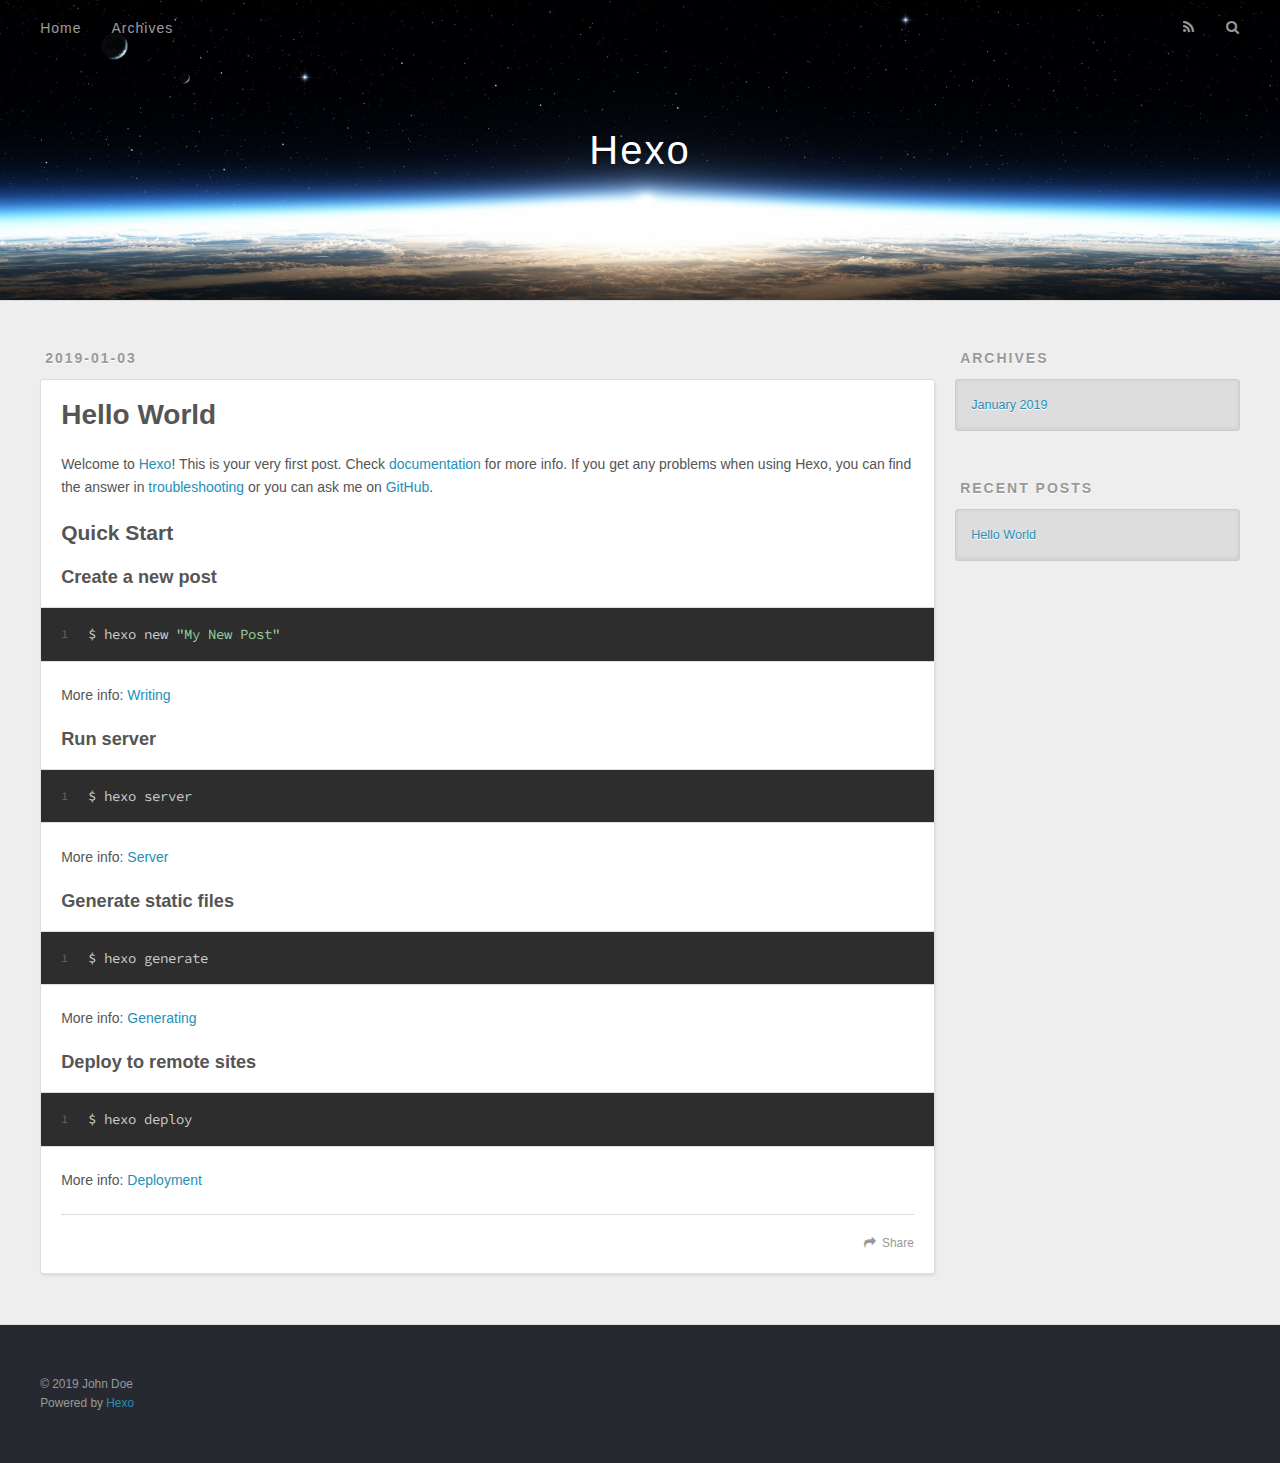
==== index.html @ 5e06dcfd "Site updated: 2019-01-03 21:11:55" ====
<!DOCTYPE html>
<html>
<head><meta name="generator" content="Hexo 3.8.0">
  <meta charset="utf-8">
  

  
  <title>Hexo</title>
  <meta name="viewport" content="width=device-width, initial-scale=1, maximum-scale=1">
  <meta property="og:type" content="website">
<meta property="og:title" content="Hexo">
<meta property="og:url" content="http://yoursite.com/index.html">
<meta property="og:site_name" content="Hexo">
<meta property="og:locale" content="default">
<meta name="twitter:card" content="summary">
<meta name="twitter:title" content="Hexo">
  
    <link rel="alternate" href="/atom.xml" title="Hexo" type="application/atom+xml">
  
  
    <link rel="icon" href="/favicon.png">
  
  
    <link href="//fonts.googleapis.com/css?family=Source+Code+Pro" rel="stylesheet" type="text/css">
  
  <link rel="stylesheet" href="/css/style.css">
</head>
</html>
<body>
  <div id="container">
    <div id="wrap">
      <header id="header">
  <div id="banner"></div>
  <div id="header-outer" class="outer">
    <div id="header-title" class="inner">
      <h1 id="logo-wrap">
        <a href="/" id="logo">Hexo</a>
      </h1>
      
    </div>
    <div id="header-inner" class="inner">
      <nav id="main-nav">
        <a id="main-nav-toggle" class="nav-icon"></a>
        
          <a class="main-nav-link" href="/">Home</a>
        
          <a class="main-nav-link" href="/archives">Archives</a>
        
      </nav>
      <nav id="sub-nav">
        
          <a id="nav-rss-link" class="nav-icon" href="/atom.xml" title="RSS Feed"></a>
        
        <a id="nav-search-btn" class="nav-icon" title="Search"></a>
      </nav>
      <div id="search-form-wrap">
        <form action="//google.com/search" method="get" accept-charset="UTF-8" class="search-form"><input type="search" name="q" class="search-form-input" placeholder="Search"><button type="submit" class="search-form-submit">&#xF002;</button><input type="hidden" name="sitesearch" value="http://yoursite.com"></form>
      </div>
    </div>
  </div>
</header>
      <div class="outer">
        <section id="main">
  
    <article id="post-hello-world" class="article article-type-post" itemscope="" itemprop="blogPost">
  <div class="article-meta">
    <a href="/2019/01/03/hello-world/" class="article-date">
  <time datetime="2019-01-03T13:07:09.558Z" itemprop="datePublished">2019-01-03</time>
</a>
    
  </div>
  <div class="article-inner">
    
    
      <header class="article-header">
        
  
    <h1 itemprop="name">
      <a class="article-title" href="/2019/01/03/hello-world/">Hello World</a>
    </h1>
  

      </header>
    
    <div class="article-entry" itemprop="articleBody">
      
        <p>Welcome to <a href="https://hexo.io/" target="_blank" rel="noopener">Hexo</a>! This is your very first post. Check <a href="https://hexo.io/docs/" target="_blank" rel="noopener">documentation</a> for more info. If you get any problems when using Hexo, you can find the answer in <a href="https://hexo.io/docs/troubleshooting.html" target="_blank" rel="noopener">troubleshooting</a> or you can ask me on <a href="https://github.com/hexojs/hexo/issues" target="_blank" rel="noopener">GitHub</a>.</p>
<h2 id="Quick-Start"><a href="#Quick-Start" class="headerlink" title="Quick Start"></a>Quick Start</h2><h3 id="Create-a-new-post"><a href="#Create-a-new-post" class="headerlink" title="Create a new post"></a>Create a new post</h3><figure class="highlight bash"><table><tr><td class="gutter"><pre><span class="line">1</span><br></pre></td><td class="code"><pre><span class="line">$ hexo new <span class="string">"My New Post"</span></span><br></pre></td></tr></table></figure>
<p>More info: <a href="https://hexo.io/docs/writing.html" target="_blank" rel="noopener">Writing</a></p>
<h3 id="Run-server"><a href="#Run-server" class="headerlink" title="Run server"></a>Run server</h3><figure class="highlight bash"><table><tr><td class="gutter"><pre><span class="line">1</span><br></pre></td><td class="code"><pre><span class="line">$ hexo server</span><br></pre></td></tr></table></figure>
<p>More info: <a href="https://hexo.io/docs/server.html" target="_blank" rel="noopener">Server</a></p>
<h3 id="Generate-static-files"><a href="#Generate-static-files" class="headerlink" title="Generate static files"></a>Generate static files</h3><figure class="highlight bash"><table><tr><td class="gutter"><pre><span class="line">1</span><br></pre></td><td class="code"><pre><span class="line">$ hexo generate</span><br></pre></td></tr></table></figure>
<p>More info: <a href="https://hexo.io/docs/generating.html" target="_blank" rel="noopener">Generating</a></p>
<h3 id="Deploy-to-remote-sites"><a href="#Deploy-to-remote-sites" class="headerlink" title="Deploy to remote sites"></a>Deploy to remote sites</h3><figure class="highlight bash"><table><tr><td class="gutter"><pre><span class="line">1</span><br></pre></td><td class="code"><pre><span class="line">$ hexo deploy</span><br></pre></td></tr></table></figure>
<p>More info: <a href="https://hexo.io/docs/deployment.html" target="_blank" rel="noopener">Deployment</a></p>

      
    </div>
    <footer class="article-footer">
      <a data-url="http://yoursite.com/2019/01/03/hello-world/" data-id="cjqgmqlaa0000cwnnymin5ziv" class="article-share-link">Share</a>
      
      
    </footer>
  </div>
  
</article>


  


</section>
        
          <aside id="sidebar">
  
    

  
    

  
    
  
    
  <div class="widget-wrap">
    <h3 class="widget-title">Archives</h3>
    <div class="widget">
      <ul class="archive-list"><li class="archive-list-item"><a class="archive-list-link" href="/archives/2019/01/">January 2019</a></li></ul>
    </div>
  </div>


  
    
  <div class="widget-wrap">
    <h3 class="widget-title">Recent Posts</h3>
    <div class="widget">
      <ul>
        
          <li>
            <a href="/2019/01/03/hello-world/">Hello World</a>
          </li>
        
      </ul>
    </div>
  </div>

  
</aside>
        
      </div>
      <footer id="footer">
  
  <div class="outer">
    <div id="footer-info" class="inner">
      &copy; 2019 John Doe<br>
      Powered by <a href="http://hexo.io/" target="_blank">Hexo</a>
    </div>
  </div>
</footer>
    </div>
    <nav id="mobile-nav">
  
    <a href="/" class="mobile-nav-link">Home</a>
  
    <a href="/archives" class="mobile-nav-link">Archives</a>
  
</nav>
    

<script src="//ajax.googleapis.com/ajax/libs/jquery/2.0.3/jquery.min.js"></script>


  <link rel="stylesheet" href="/fancybox/jquery.fancybox.css">
  <script src="/fancybox/jquery.fancybox.pack.js"></script>


<script src="/js/script.js"></script>



  </div>
</body>
</html>
---- css/style.css ----
body {
  width: 100%;
}
body:before,
body:after {
  content: "";
  display: table;
}
body:after {
  clear: both;
}
html,
body,
div,
span,
applet,
object,
iframe,
h1,
h2,
h3,
h4,
h5,
h6,
p,
blockquote,
pre,
a,
abbr,
acronym,
address,
big,
cite,
code,
del,
dfn,
em,
img,
ins,
kbd,
q,
s,
samp,
small,
strike,
strong,
sub,
sup,
tt,
var,
dl,
dt,
dd,
ol,
ul,
li,
fieldset,
form,
label,
legend,
table,
caption,
tbody,
tfoot,
thead,
tr,
th,
td {
  margin: 0;
  padding: 0;
  border: 0;
  outline: 0;
  font-weight: inherit;
  font-style: inherit;
  font-family: inherit;
  font-size: 100%;
  vertical-align: baseline;
}
body {
  line-height: 1;
  color: #000;
  background: #fff;
}
ol,
ul {
  list-style: none;
}
table {
  border-collapse: separate;
  border-spacing: 0;
  vertical-align: middle;
}
caption,
th,
td {
  text-align: left;
  font-weight: normal;
  vertical-align: middle;
}
a img {
  border: none;
}
input,
button {
  margin: 0;
  padding: 0;
}
input::-moz-focus-inner,
button::-moz-focus-inner {
  border: 0;
  padding: 0;
}
@font-face {
  font-family: FontAwesome;
  font-style: normal;
  font-weight: normal;
  src: url("fonts/fontawesome-webfont.eot?v=#4.0.3");
  src: url("fonts/fontawesome-webfont.eot?#iefix&v=#4.0.3") format("embedded-opentype"), url("fonts/fontawesome-webfont.woff?v=#4.0.3") format("woff"), url("fonts/fontawesome-webfont.ttf?v=#4.0.3") format("truetype"), url("fonts/fontawesome-webfont.svg#fontawesomeregular?v=#4.0.3") format("svg");
}
html,
body,
#container {
  height: 100%;
}
body {
  background: #eee;
  font: 14px -apple-system, BlinkMacSystemFont, "Segoe UI", "Roboto", "Oxygen", "Ubuntu", "Cantarell", "Fira Sans", "Droid Sans", "Helvetica Neue", sans-serif;
  -webkit-text-size-adjust: 100%;
}
.outer {
  max-width: 1220px;
  margin: 0 auto;
  padding: 0 20px;
}
.outer:before,
.outer:after {
  content: "";
  display: table;
}
.outer:after {
  clear: both;
}
.inner {
  display: inline;
  float: left;
  width: 98.33333333333333%;
  margin: 0 0.833333333333333%;
}
.left,
.alignleft {
  float: left;
}
.right,
.alignright {
  float: right;
}
.clear {
  clear: both;
}
#container {
  position: relative;
}
.mobile-nav-on {
  overflow: hidden;
}
#wrap {
  height: 100%;
  width: 100%;
  position: absolute;
  top: 0;
  left: 0;
  -webkit-transition: 0.2s ease-out;
  -moz-transition: 0.2s ease-out;
  -ms-transition: 0.2s ease-out;
  transition: 0.2s ease-out;
  z-index: 1;
  background: #eee;
}
.mobile-nav-on #wrap {
  left: 280px;
}
@media screen and (min-width: 768px) {
  #main {
    display: inline;
    float: left;
    width: 73.33333333333333%;
    margin: 0 0.833333333333333%;
  }
}
.article-date,
.article-category-link,
.archive-year,
.widget-title {
  text-decoration: none;
  text-transform: uppercase;
  letter-spacing: 2px;
  color: #999;
  margin-bottom: 1em;
  margin-left: 5px;
  line-height: 1em;
  text-shadow: 0 1px #fff;
  font-weight: bold;
}
.article-inner,
.archive-article-inner {
  background: #fff;
  -webkit-box-shadow: 1px 2px 3px #ddd;
  box-shadow: 1px 2px 3px #ddd;
  border: 1px solid #ddd;
  border-radius: 3px;
}
.article-entry h1,
.widget h1 {
  font-size: 2em;
}
.article-entry h2,
.widget h2 {
  font-size: 1.5em;
}
.article-entry h3,
.widget h3 {
  font-size: 1.3em;
}
.article-entry h4,
.widget h4 {
  font-size: 1.2em;
}
.article-entry h5,
.widget h5 {
  font-size: 1em;
}
.article-entry h6,
.widget h6 {
  font-size: 1em;
  color: #999;
}
.article-entry hr,
.widget hr {
  border: 1px dashed #ddd;
}
.article-entry strong,
.widget strong {
  font-weight: bold;
}
.article-entry em,
.widget em,
.article-entry cite,
.widget cite {
  font-style: italic;
}
.article-entry sup,
.widget sup,
.article-entry sub,
.widget sub {
  font-size: 0.75em;
  line-height: 0;
  position: relative;
  vertical-align: baseline;
}
.article-entry sup,
.widget sup {
  top: -0.5em;
}
.article-entry sub,
.widget sub {
  bottom: -0.2em;
}
.article-entry small,
.widget small {
  font-size: 0.85em;
}
.article-entry acronym,
.widget acronym,
.article-entry abbr,
.widget abbr {
  border-bottom: 1px dotted;
}
.article-entry ul,
.widget ul,
.article-entry ol,
.widget ol,
.article-entry dl,
.widget dl {
  margin: 0 20px;
  line-height: 1.6em;
}
.article-entry ul ul,
.widget ul ul,
.article-entry ol ul,
.widget ol ul,
.article-entry ul ol,
.widget ul ol,
.article-entry ol ol,
.widget ol ol {
  margin-top: 0;
  margin-bottom: 0;
}
.article-entry ul,
.widget ul {
  list-style: disc;
}
.article-entry ol,
.widget ol {
  list-style: decimal;
}
.article-entry dt,
.widget dt {
  font-weight: bold;
}
#header {
  height: 300px;
  position: relative;
  border-bottom: 1px solid #ddd;
}
#header:before,
#header:after {
  content: "";
  position: absolute;
  left: 0;
  right: 0;
  height: 40px;
}
#header:before {
  top: 0;
  background: -webkit-linear-gradient(rgba(0,0,0,0.2), transparent);
  background: -moz-linear-gradient(rgba(0,0,0,0.2), transparent);
  background: -ms-linear-gradient(rgba(0,0,0,0.2), transparent);
  background: linear-gradient(rgba(0,0,0,0.2), transparent);
}
#header:after {
  bottom: 0;
  background: -webkit-linear-gradient(transparent, rgba(0,0,0,0.2));
  background: -moz-linear-gradient(transparent, rgba(0,0,0,0.2));
  background: -ms-linear-gradient(transparent, rgba(0,0,0,0.2));
  background: linear-gradient(transparent, rgba(0,0,0,0.2));
}
#header-outer {
  height: 100%;
  position: relative;
}
#header-inner {
  position: relative;
  overflow: hidden;
}
#banner {
  position: absolute;
  top: 0;
  left: 0;
  width: 100%;
  height: 100%;
  background: url("images/banner.jpg") center #000;
  -webkit-background-size: cover;
  -moz-background-size: cover;
  background-size: cover;
  z-index: -1;
}
#header-title {
  text-align: center;
  height: 40px;
  position: absolute;
  top: 50%;
  left: 0;
  margin-top: -20px;
}
#logo,
#subtitle {
  text-decoration: none;
  color: #fff;
  font-weight: 300;
  text-shadow: 0 1px 4px rgba(0,0,0,0.3);
}
#logo {
  font-size: 40px;
  line-height: 40px;
  letter-spacing: 2px;
}
#subtitle {
  font-size: 16px;
  line-height: 16px;
  letter-spacing: 1px;
}
#subtitle-wrap {
  margin-top: 16px;
}
#main-nav {
  float: left;
  margin-left: -15px;
}
.nav-icon,
.main-nav-link {
  float: left;
  color: #fff;
  opacity: 0.6;
  text-decoration: none;
  text-shadow: 0 1px rgba(0,0,0,0.2);
  -webkit-transition: opacity 0.2s;
  -moz-transition: opacity 0.2s;
  -ms-transition: opacity 0.2s;
  transition: opacity 0.2s;
  display: block;
  padding: 20px 15px;
}
.nav-icon:hover,
.main-nav-link:hover {
  opacity: 1;
}
.nav-icon {
  font-family: FontAwesome;
  text-align: center;
  font-size: 14px;
  width: 14px;
  height: 14px;
  padding: 20px 15px;
  position: relative;
  cursor: pointer;
}
.main-nav-link {
  font-weight: 300;
  letter-spacing: 1px;
}
@media screen and (max-width: 479px) {
  .main-nav-link {
    display: none;
  }
}
#main-nav-toggle {
  display: none;
}
#main-nav-toggle:before {
  content: "\f0c9";
}
@media screen and (max-width: 479px) {
  #main-nav-toggle {
    display: block;
  }
}
#sub-nav {
  float: right;
  margin-right: -15px;
}
#nav-rss-link:before {
  content: "\f09e";
}
#nav-search-btn:before {
  content: "\f002";
}
#search-form-wrap {
  position: absolute;
  top: 15px;
  width: 150px;
  height: 30px;
  right: -150px;
  opacity: 0;
  -webkit-transition: 0.2s ease-out;
  -moz-transition: 0.2s ease-out;
  -ms-transition: 0.2s ease-out;
  transition: 0.2s ease-out;
}
#search-form-wrap.on {
  opacity: 1;
  right: 0;
}
@media screen and (max-width: 479px) {
  #search-form-wrap {
    width: 100%;
    right: -100%;
  }
}
.search-form {
  position: absolute;
  top: 0;
  left: 0;
  right: 0;
  background: #fff;
  padding: 5px 15px;
  border-radius: 15px;
  -webkit-box-shadow: 0 0 10px rgba(0,0,0,0.3);
  box-shadow: 0 0 10px rgba(0,0,0,0.3);
}
.search-form-input {
  border: none;
  background: none;
  color: #555;
  width: 100%;
  font: 13px -apple-system, BlinkMacSystemFont, "Segoe UI", "Roboto", "Oxygen", "Ubuntu", "Cantarell", "Fira Sans", "Droid Sans", "Helvetica Neue", sans-serif;
  outline: none;
}
.search-form-input::-webkit-search-results-decoration,
.search-form-input::-webkit-search-cancel-button {
  -webkit-appearance: none;
}
.search-form-submit {
  position: absolute;
  top: 50%;
  right: 10px;
  margin-top: -7px;
  font: 13px FontAwesome;
  border: none;
  background: none;
  color: #bbb;
  cursor: pointer;
}
.search-form-submit:hover,
.search-form-submit:focus {
  color: #777;
}
.article {
  margin: 50px 0;
}
.article-inner {
  overflow: hidden;
}
.article-meta:before,
.article-meta:after {
  content: "";
  display: table;
}
.article-meta:after {
  clear: both;
}
.article-date {
  float: left;
}
.article-category {
  float: left;
  line-height: 1em;
  color: #ccc;
  text-shadow: 0 1px #fff;
  margin-left: 8px;
}
.article-category:before {
  content: "\2022";
}
.article-category-link {
  margin: 0 12px 1em;
}
.article-header {
  padding: 20px 20px 0;
}
.article-title {
  text-decoration: none;
  font-size: 2em;
  font-weight: bold;
  color: #555;
  line-height: 1.1em;
  -webkit-transition: color 0.2s;
  -moz-transition: color 0.2s;
  -ms-transition: color 0.2s;
  transition: color 0.2s;
}
a.article-title:hover {
  color: #258fb8;
}
.article-entry {
  color: #555;
  padding: 0 20px;
}
.article-entry:before,
.article-entry:after {
  content: "";
  display: table;
}
.article-entry:after {
  clear: both;
}
.article-entry p,
.article-entry table {
  line-height: 1.6em;
  margin: 1.6em 0;
}
.article-entry h1,
.article-entry h2,
.article-entry h3,
.article-entry h4,
.article-entry h5,
.article-entry h6 {
  font-weight: bold;
}
.article-entry h1,
.article-entry h2,
.article-entry h3,
.article-entry h4,
.article-entry h5,
.article-entry h6 {
  line-height: 1.1em;
  margin: 1.1em 0;
}
.article-entry a {
  color: #258fb8;
  text-decoration: none;
}
.article-entry a:hover {
  text-decoration: underline;
}
.article-entry ul,
.article-entry ol,
.article-entry dl {
  margin-top: 1.6em;
  margin-bottom: 1.6em;
}
.article-entry img,
.article-entry video {
  max-width: 100%;
  height: auto;
  display: block;
  margin: auto;
}
.article-entry iframe {
  border: none;
}
.article-entry table {
  width: 100%;
  border-collapse: collapse;
  border-spacing: 0;
}
.article-entry th {
  font-weight: bold;
  border-bottom: 3px solid #ddd;
  padding-bottom: 0.5em;
}
.article-entry td {
  border-bottom: 1px solid #ddd;
  padding: 10px 0;
}
.article-entry blockquote {
  font-family: Georgia, "Times New Roman", serif;
  font-size: 1.4em;
  margin: 1.6em 20px;
  text-align: center;
}
.article-entry blockquote footer {
  font-size: 14px;
  margin: 1.6em 0;
  font-family: -apple-system, BlinkMacSystemFont, "Segoe UI", "Roboto", "Oxygen", "Ubuntu", "Cantarell", "Fira Sans", "Droid Sans", "Helvetica Neue", sans-serif;
}
.article-entry blockquote footer cite:before {
  content: "—";
  padding: 0 0.5em;
}
.article-entry .pullquote {
  text-align: left;
  width: 45%;
  margin: 0;
}
.article-entry .pullquote.left {
  margin-left: 0.5em;
  margin-right: 1em;
}
.article-entry .pullquote.right {
  margin-right: 0.5em;
  margin-left: 1em;
}
.article-entry .caption {
  color: #999;
  display: block;
  font-size: 0.9em;
  margin-top: 0.5em;
  position: relative;
  text-align: center;
}
.article-entry .video-container {
  position: relative;
  padding-top: 56.25%;
  height: 0;
  overflow: hidden;
}
.article-entry .video-container iframe,
.article-entry .video-container object,
.article-entry .video-container embed {
  position: absolute;
  top: 0;
  left: 0;
  width: 100%;
  height: 100%;
  margin-top: 0;
}
.article-more-link a {
  display: inline-block;
  line-height: 1em;
  padding: 6px 15px;
  border-radius: 15px;
  background: #eee;
  color: #999;
  text-shadow: 0 1px #fff;
  text-decoration: none;
}
.article-more-link a:hover {
  background: #258fb8;
  color: #fff;
  text-decoration: none;
  text-shadow: 0 1px #1e7293;
}
.article-footer {
  font-size: 0.85em;
  line-height: 1.6em;
  border-top: 1px solid #ddd;
  padding-top: 1.6em;
  margin: 0 20px 20px;
}
.article-footer:before,
.article-footer:after {
  content: "";
  display: table;
}
.article-footer:after {
  clear: both;
}
.article-footer a {
  color: #999;
  text-decoration: none;
}
.article-footer a:hover {
  color: #555;
}
.article-tag-list-item {
  float: left;
  margin-right: 10px;
}
.article-tag-list-link:before {
  content: "#";
}
.article-comment-link {
  float: right;
}
.article-comment-link:before {
  content: "\f075";
  font-family: FontAwesome;
  padding-right: 8px;
}
.article-share-link {
  cursor: pointer;
  float: right;
  margin-left: 20px;
}
.article-share-link:before {
  content: "\f064";
  font-family: FontAwesome;
  padding-right: 6px;
}
#article-nav {
  position: relative;
}
#article-nav:before,
#article-nav:after {
  content: "";
  display: table;
}
#article-nav:after {
  clear: both;
}
@media screen and (min-width: 768px) {
  #article-nav {
    margin: 50px 0;
  }
  #article-nav:before {
    width: 8px;
    height: 8px;
    position: absolute;
    top: 50%;
    left: 50%;
    margin-top: -4px;
    margin-left: -4px;
    content: "";
    border-radius: 50%;
    background: #ddd;
    -webkit-box-shadow: 0 1px 2px #fff;
    box-shadow: 0 1px 2px #fff;
  }
}
.article-nav-link-wrap {
  text-decoration: none;
  text-shadow: 0 1px #fff;
  color: #999;
  -webkit-box-sizing: border-box;
  -moz-box-sizing: border-box;
  box-sizing: border-box;
  margin-top: 50px;
  text-align: center;
  display: block;
}
.article-nav-link-wrap:hover {
  color: #555;
}
@media screen and (min-width: 768px) {
  .article-nav-link-wrap {
    width: 50%;
    margin-top: 0;
  }
}
@media screen and (min-width: 768px) {
  #article-nav-newer {
    float: left;
    text-align: right;
    padding-right: 20px;
  }
}
@media screen and (min-width: 768px) {
  #article-nav-older {
    float: right;
    text-align: left;
    padding-left: 20px;
  }
}
.article-nav-caption {
  text-transform: uppercase;
  letter-spacing: 2px;
  color: #ddd;
  line-height: 1em;
  font-weight: bold;
}
#article-nav-newer .article-nav-caption {
  margin-right: -2px;
}
.article-nav-title {
  font-size: 0.85em;
  line-height: 1.6em;
  margin-top: 0.5em;
}
.article-share-box {
  position: absolute;
  display: none;
  background: #fff;
  -webkit-box-shadow: 1px 2px 10px rgba(0,0,0,0.2);
  box-shadow: 1px 2px 10px rgba(0,0,0,0.2);
  border-radius: 3px;
  margin-left: -145px;
  overflow: hidden;
  z-index: 1;
}
.article-share-box.on {
  display: block;
}
.article-share-input {
  width: 100%;
  background: none;
  -webkit-box-sizing: border-box;
  -moz-box-sizing: border-box;
  box-sizing: border-box;
  font: 14px -apple-system, BlinkMacSystemFont, "Segoe UI", "Roboto", "Oxygen", "Ubuntu", "Cantarell", "Fira Sans", "Droid Sans", "Helvetica Neue", sans-serif;
  padding: 0 15px;
  color: #555;
  outline: none;
  border: 1px solid #ddd;
  border-radius: 3px 3px 0 0;
  height: 36px;
  line-height: 36px;
}
.article-share-links {
  background: #eee;
}
.article-share-links:before,
.article-share-links:after {
  content: "";
  display: table;
}
.article-share-links:after {
  clear: both;
}
.article-share-twitter,
.article-share-facebook,
.article-share-pinterest,
.article-share-google {
  width: 50px;
  height: 36px;
  display: block;
  float: left;
  position: relative;
  color: #999;
  text-shadow: 0 1px #fff;
}
.article-share-twitter:before,
.article-share-facebook:before,
.article-share-pinterest:before,
.article-share-google:before {
  font-size: 20px;
  font-family: FontAwesome;
  width: 20px;
  height: 20px;
  position: absolute;
  top: 50%;
  left: 50%;
  margin-top: -10px;
  margin-left: -10px;
  text-align: center;
}
.article-share-twitter:hover,
.article-share-facebook:hover,
.article-share-pinterest:hover,
.article-share-google:hover {
  color: #fff;
}
.article-share-twitter:before {
  content: "\f099";
}
.article-share-twitter:hover {
  background: #00aced;
  text-shadow: 0 1px #008abe;
}
.article-share-facebook:before {
  content: "\f09a";
}
.article-share-facebook:hover {
  background: #3b5998;
  text-shadow: 0 1px #2f477a;
}
.article-share-pinterest:before {
  content: "\f0d2";
}
.article-share-pinterest:hover {
  background: #cb2027;
  text-shadow: 0 1px #a21a1f;
}
.article-share-google:before {
  content: "\f0d5";
}
.article-share-google:hover {
  background: #dd4b39;
  text-shadow: 0 1px #be3221;
}
.article-gallery {
  background: #000;
  position: relative;
}
.article-gallery-photos {
  position: relative;
  overflow: hidden;
}
.article-gallery-img {
  display: none;
  max-width: 100%;
}
.article-gallery-img:first-child {
  display: block;
}
.article-gallery-img.loaded {
  position: absolute;
  display: block;
}
.article-gallery-img img {
  display: block;
  max-width: 100%;
  margin: 0 auto;
}
#comments {
  background: #fff;
  -webkit-box-shadow: 1px 2px 3px #ddd;
  box-shadow: 1px 2px 3px #ddd;
  padding: 20px;
  border: 1px solid #ddd;
  border-radius: 3px;
  margin: 50px 0;
}
#comments a {
  color: #258fb8;
}
.archives-wrap {
  margin: 50px 0;
}
.archives:before,
.archives:after {
  content: "";
  display: table;
}
.archives:after {
  clear: both;
}
.archive-year-wrap {
  margin-bottom: 1em;
}
.archives {
  -webkit-column-gap: 10px;
  -moz-column-gap: 10px;
  column-gap: 10px;
}
@media screen and (min-width: 480px) and (max-width: 767px) {
  .archives {
    -webkit-column-count: 2;
    -moz-column-count: 2;
    column-count: 2;
  }
}
@media screen and (min-width: 768px) {
  .archives {
    -webkit-column-count: 3;
    -moz-column-count: 3;
    column-count: 3;
  }
}
.archive-article {
  -webkit-column-break-inside: avoid;
  page-break-inside: avoid;
  overflow: hidden;
  break-inside: avoid-column;
}
.archive-article-inner {
  padding: 10px;
  margin-bottom: 15px;
}
.archive-article-title {
  text-decoration: none;
  font-weight: bold;
  color: #555;
  -webkit-transition: color 0.2s;
  -moz-transition: color 0.2s;
  -ms-transition: color 0.2s;
  transition: color 0.2s;
  line-height: 1.6em;
}
.archive-article-title:hover {
  color: #258fb8;
}
.archive-article-footer {
  margin-top: 1em;
}
.archive-article-date {
  color: #999;
  text-decoration: none;
  font-size: 0.85em;
  line-height: 1em;
  margin-bottom: 0.5em;
  display: block;
}
#page-nav {
  margin: 50px auto;
  background: #fff;
  -webkit-box-shadow: 1px 2px 3px #ddd;
  box-shadow: 1px 2px 3px #ddd;
  border: 1px solid #ddd;
  border-radius: 3px;
  text-align: center;
  color: #999;
  overflow: hidden;
}
#page-nav:before,
#page-nav:after {
  content: "";
  display: table;
}
#page-nav:after {
  clear: both;
}
#page-nav a,
#page-nav span {
  padding: 10px 20px;
  line-height: 1;
  height: 2ex;
}
#page-nav a {
  color: #999;
  text-decoration: none;
}
#page-nav a:hover {
  background: #999;
  color: #fff;
}
#page-nav .prev {
  float: left;
}
#page-nav .next {
  float: right;
}
#page-nav .page-number {
  display: inline-block;
}
@media screen and (max-width: 479px) {
  #page-nav .page-number {
    display: none;
  }
}
#page-nav .current {
  color: #555;
  font-weight: bold;
}
#page-nav .space {
  color: #ddd;
}
#footer {
  background: #262a30;
  padding: 50px 0;
  border-top: 1px solid #ddd;
  color: #999;
}
#footer a {
  color: #258fb8;
  text-decoration: none;
}
#footer a:hover {
  text-decoration: underline;
}
#footer-info {
  line-height: 1.6em;
  font-size: 0.85em;
}
.article-entry pre,
.article-entry .highlight {
  background: #2d2d2d;
  margin: 0 -20px;
  padding: 15px 20px;
  border-style: solid;
  border-color: #ddd;
  border-width: 1px 0;
  overflow: auto;
  color: #ccc;
  line-height: 22.400000000000002px;
}
.article-entry .highlight .gutter pre,
.article-entry .gist .gist-file .gist-data .line-numbers {
  color: #666;
  font-size: 0.85em;
}
.article-entry pre,
.article-entry code {
  font-family: "Source Code Pro", Consolas, Monaco, Menlo, Consolas, monospace;
}
.article-entry code {
  background: #eee;
  text-shadow: 0 1px #fff;
  padding: 0 0.3em;
}
.article-entry pre code {
  background: none;
  text-shadow: none;
  padding: 0;
}
.article-entry .highlight pre {
  border: none;
  margin: 0;
  padding: 0;
}
.article-entry .highlight table {
  margin: 0;
  width: auto;
}
.article-entry .highlight td {
  border: none;
  padding: 0;
}
.article-entry .highlight figcaption {
  font-size: 0.85em;
  color: #999;
  line-height: 1em;
  margin-bottom: 1em;
}
.article-entry .highlight figcaption:before,
.article-entry .highlight figcaption:after {
  content: "";
  display: table;
}
.article-entry .highlight figcaption:after {
  clear: both;
}
.article-entry .highlight figcaption a {
  float: right;
}
.article-entry .highlight .gutter pre {
  text-align: right;
  padding-right: 20px;
}
.article-entry .highlight .line {
  height: 22.400000000000002px;
}
.article-entry .highlight .line.marked {
  background: #515151;
}
.article-entry .gist {
  margin: 0 -20px;
  border-style: solid;
  border-color: #ddd;
  border-width: 1px 0;
  background: #2d2d2d;
  padding: 15px 20px 15px 0;
}
.article-entry .gist .gist-file {
  border: none;
  font-family: "Source Code Pro", Consolas, Monaco, Menlo, Consolas, monospace;
  margin: 0;
}
.article-entry .gist .gist-file .gist-data {
  background: none;
  border: none;
}
.article-entry .gist .gist-file .gist-data .line-numbers {
  background: none;
  border: none;
  padding: 0 20px 0 0;
}
.article-entry .gist .gist-file .gist-data .line-data {
  padding: 0 !important;
}
.article-entry .gist .gist-file .highlight {
  margin: 0;
  padding: 0;
  border: none;
}
.article-entry .gist .gist-file .gist-meta {
  background: #2d2d2d;
  color: #999;
  font: 0.85em -apple-system, BlinkMacSystemFont, "Segoe UI", "Roboto", "Oxygen", "Ubuntu", "Cantarell", "Fira Sans", "Droid Sans", "Helvetica Neue", sans-serif;
  text-shadow: 0 0;
  padding: 0;
  margin-top: 1em;
  margin-left: 20px;
}
.article-entry .gist .gist-file .gist-meta a {
  color: #258fb8;
  font-weight: normal;
}
.article-entry .gist .gist-file .gist-meta a:hover {
  text-decoration: underline;
}
pre .comment,
pre .title {
  color: #999;
}
pre .variable,
pre .attribute,
pre .tag,
pre .regexp,
pre .ruby .constant,
pre .xml .tag .title,
pre .xml .pi,
pre .xml .doctype,
pre .html .doctype,
pre .css .id,
pre .css .class,
pre .css .pseudo {
  color: #f2777a;
}
pre .number,
pre .preprocessor,
pre .built_in,
pre .literal,
pre .params,
pre .constant {
  color: #f99157;
}
pre .class,
pre .ruby .class .title,
pre .css .rules .attribute {
  color: #9c9;
}
pre .string,
pre .value,
pre .inheritance,
pre .header,
pre .ruby .symbol,
pre .xml .cdata {
  color: #9c9;
}
pre .css .hexcolor {
  color: #6cc;
}
pre .function,
pre .python .decorator,
pre .python .title,
pre .ruby .function .title,
pre .ruby .title .keyword,
pre .perl .sub,
pre .javascript .title,
pre .coffeescript .title {
  color: #69c;
}
pre .keyword,
pre .javascript .function {
  color: #c9c;
}
@media screen and (max-width: 479px) {
  #mobile-nav {
    position: absolute;
    top: 0;
    left: 0;
    width: 280px;
    height: 100%;
    background: #191919;
    border-right: 1px solid #fff;
  }
}
@media screen and (max-width: 479px) {
  .mobile-nav-link {
    display: block;
    color: #999;
    text-decoration: none;
    padding: 15px 20px;
    font-weight: bold;
  }
  .mobile-nav-link:hover {
    color: #fff;
  }
}
@media screen and (min-width: 768px) {
  #sidebar {
    display: inline;
    float: left;
    width: 23.333333333333332%;
    margin: 0 0.833333333333333%;
  }
}
.widget-wrap {
  margin: 50px 0;
}
.widget {
  color: #777;
  text-shadow: 0 1px #fff;
  background: #ddd;
  -webkit-box-shadow: 0 -1px 4px #ccc inset;
  box-shadow: 0 -1px 4px #ccc inset;
  border: 1px solid #ccc;
  padding: 15px;
  border-radius: 3px;
}
.widget a {
  color: #258fb8;
  text-decoration: none;
}
.widget a:hover {
  text-decoration: underline;
}
.widget ul ul,
.widget ol ul,
.widget dl ul,
.widget ul ol,
.widget ol ol,
.widget dl ol,
.widget ul dl,
.widget ol dl,
.widget dl dl {
  margin-left: 15px;
  list-style: disc;
}
.widget {
  line-height: 1.6em;
  word-wrap: break-word;
  font-size: 0.9em;
}
.widget ul,
.widget ol {
  list-style: none;
  margin: 0;
}
.widget ul ul,
.widget ol ul,
.widget ul ol,
.widget ol ol {
  margin: 0 20px;
}
.widget ul ul,
.widget ol ul {
  list-style: disc;
}
.widget ul ol,
.widget ol ol {
  list-style: decimal;
}
.category-list-count,
.tag-list-count,
.archive-list-count {
  padding-left: 5px;
  color: #999;
  font-size: 0.85em;
}
.category-list-count:before,
.tag-list-count:before,
.archive-list-count:before {
  content: "(";
}
.category-list-count:after,
.tag-list-count:after,
.archive-list-count:after {
  content: ")";
}
.tagcloud a {
  margin-right: 5px;
  display: inline-block;
}
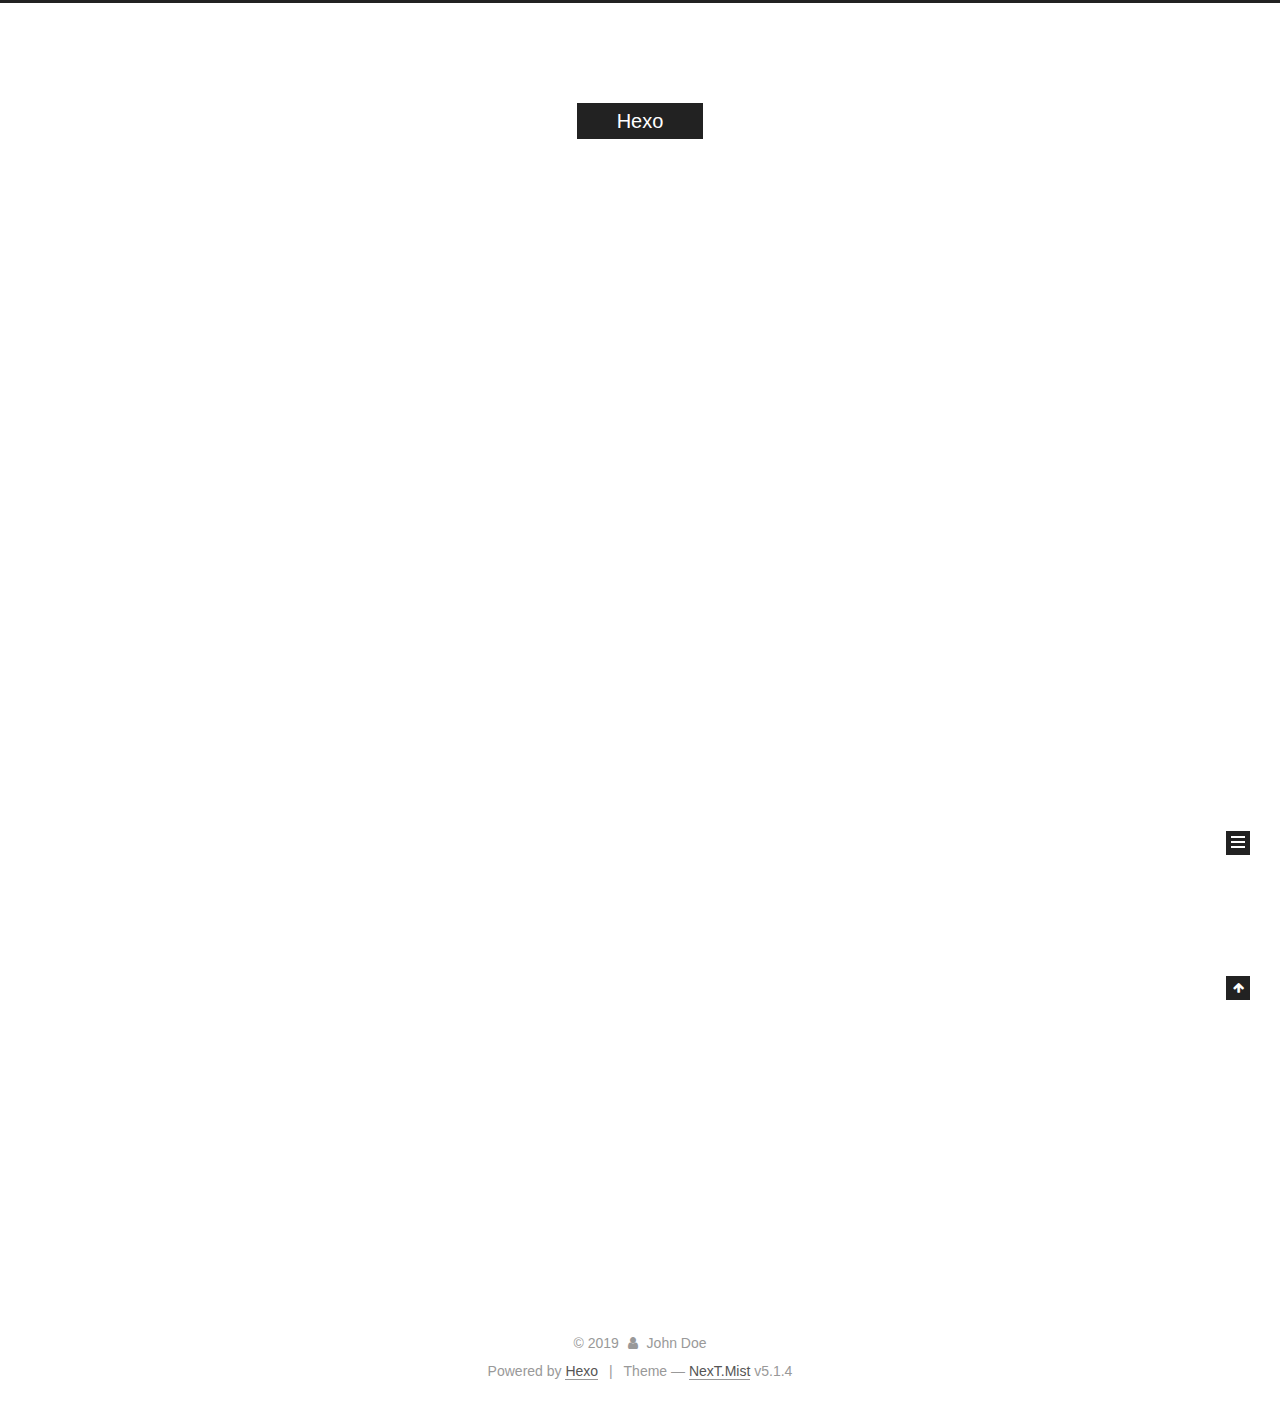
==== commit 07ce3001: "Site updated: 2019-01-03 23:00:01" ====
--- a/index.html
+++ b/index.html
@@ -1,90 +1,306 @@
 <!DOCTYPE html>
-<html>
+
+
+
+  
+
+
+<html class="theme-next mist use-motion" lang="">
 <head><meta name="generator" content="Hexo 3.8.0">
-  <meta charset="utf-8">
-  
-
-  
-  <title>Hexo</title>
-  <meta name="viewport" content="width=device-width, initial-scale=1, maximum-scale=1">
-  <meta property="og:type" content="website">
+  <meta charset="UTF-8">
+<meta http-equiv="X-UA-Compatible" content="IE=edge">
+<meta name="viewport" content="width=device-width, initial-scale=1, maximum-scale=1">
+<meta name="theme-color" content="#222">
+
+
+
+
+
+
+
+
+
+<meta http-equiv="Cache-Control" content="no-transform">
+<meta http-equiv="Cache-Control" content="no-siteapp">
+
+
+
+
+
+
+
+
+
+
+
+
+
+
+
+
+  
+  
+  <link href="/lib/fancybox/source/jquery.fancybox.css?v=2.1.5" rel="stylesheet" type="text/css">
+
+
+
+
+
+
+
+<link href="/lib/font-awesome/css/font-awesome.min.css?v=4.6.2" rel="stylesheet" type="text/css">
+
+<link href="/css/main.css?v=5.1.4" rel="stylesheet" type="text/css">
+
+
+  <link rel="apple-touch-icon" sizes="180x180" href="/images/apple-touch-icon-next.png?v=5.1.4">
+
+
+  <link rel="icon" type="image/png" sizes="32x32" href="/images/favicon-32x32-next.png?v=5.1.4">
+
+
+  <link rel="icon" type="image/png" sizes="16x16" href="/images/favicon-16x16-next.png?v=5.1.4">
+
+
+  <link rel="mask-icon" href="/images/logo.svg?v=5.1.4" color="#222">
+
+
+
+
+
+  <meta name="keywords" content="Hexo, NexT">
+
+
+
+
+
+
+
+
+
+
+<meta property="og:type" content="website">
 <meta property="og:title" content="Hexo">
 <meta property="og:url" content="http://yoursite.com/index.html">
 <meta property="og:site_name" content="Hexo">
 <meta property="og:locale" content="default">
 <meta name="twitter:card" content="summary">
 <meta name="twitter:title" content="Hexo">
-  
-    <link rel="alternate" href="/atom.xml" title="Hexo" type="application/atom+xml">
-  
-  
-    <link rel="icon" href="/favicon.png">
-  
-  
-    <link href="//fonts.googleapis.com/css?family=Source+Code+Pro" rel="stylesheet" type="text/css">
-  
-  <link rel="stylesheet" href="/css/style.css">
+
+
+
+<script type="text/javascript" id="hexo.configurations">
+  var NexT = window.NexT || {};
+  var CONFIG = {
+    root: '/',
+    scheme: 'Mist',
+    version: '5.1.4',
+    sidebar: {"position":"left","display":"post","offset":12,"b2t":false,"scrollpercent":false,"onmobile":false},
+    fancybox: true,
+    tabs: true,
+    motion: {"enable":true,"async":false,"transition":{"post_block":"fadeIn","post_header":"slideDownIn","post_body":"slideDownIn","coll_header":"slideLeftIn","sidebar":"slideUpIn"}},
+    duoshuo: {
+      userId: '0',
+      author: 'Author'
+    },
+    algolia: {
+      applicationID: '',
+      apiKey: '',
+      indexName: '',
+      hits: {"per_page":10},
+      labels: {"input_placeholder":"Search for Posts","hits_empty":"We didn't find any results for the search: ${query}","hits_stats":"${hits} results found in ${time} ms"}
+    }
+  };
+</script>
+
+
+
+  <link rel="canonical" href="http://yoursite.com/">
+
+
+
+
+
+  <title>Hexo</title>
+  
+
+
+
+
+
+
+
+
 </head>
-</html>
-<body>
-  <div id="container">
-    <div id="wrap">
-      <header id="header">
-  <div id="banner"></div>
-  <div id="header-outer" class="outer">
-    <div id="header-title" class="inner">
-      <h1 id="logo-wrap">
-        <a href="/" id="logo">Hexo</a>
-      </h1>
-      
+
+<body itemscope="" itemtype="http://schema.org/WebPage" lang="default">
+
+  
+  
+    
+  
+
+  <div class="container sidebar-position-left 
+  page-home">
+    <div class="headband"></div>
+
+    <header id="header" class="header" itemscope="" itemtype="http://schema.org/WPHeader">
+      <div class="header-inner"><div class="site-brand-wrapper">
+  <div class="site-meta ">
+    
+
+    <div class="custom-logo-site-title">
+      <a href="/" class="brand" rel="start">
+        <span class="logo-line-before"><i></i></span>
+        <span class="site-title">Hexo</span>
+        <span class="logo-line-after"><i></i></span>
+      </a>
     </div>
-    <div id="header-inner" class="inner">
-      <nav id="main-nav">
-        <a id="main-nav-toggle" class="nav-icon"></a>
-        
-          <a class="main-nav-link" href="/">Home</a>
-        
-          <a class="main-nav-link" href="/archives">Archives</a>
-        
-      </nav>
-      <nav id="sub-nav">
-        
-          <a id="nav-rss-link" class="nav-icon" href="/atom.xml" title="RSS Feed"></a>
-        
-        <a id="nav-search-btn" class="nav-icon" title="Search"></a>
-      </nav>
-      <div id="search-form-wrap">
-        <form action="//google.com/search" method="get" accept-charset="UTF-8" class="search-form"><input type="search" name="q" class="search-form-input" placeholder="Search"><button type="submit" class="search-form-submit">&#xF002;</button><input type="hidden" name="sitesearch" value="http://yoursite.com"></form>
-      </div>
-    </div>
+      
+        <p class="site-subtitle"></p>
+      
   </div>
-</header>
-      <div class="outer">
-        <section id="main">
-  
-    <article id="post-hello-world" class="article article-type-post" itemscope="" itemprop="blogPost">
-  <div class="article-meta">
-    <a href="/2019/01/03/hello-world/" class="article-date">
-  <time datetime="2019-01-03T13:07:09.558Z" itemprop="datePublished">2019-01-03</time>
-</a>
-    
+
+  <div class="site-nav-toggle">
+    <button>
+      <span class="btn-bar"></span>
+      <span class="btn-bar"></span>
+      <span class="btn-bar"></span>
+    </button>
   </div>
-  <div class="article-inner">
-    
-    
-      <header class="article-header">
-        
-  
-    <h1 itemprop="name">
-      <a class="article-title" href="/2019/01/03/hello-world/">Hello World</a>
-    </h1>
-  
-
+</div>
+
+<nav class="site-nav">
+  
+
+  
+    <ul id="menu" class="menu">
+      
+        
+        <li class="menu-item menu-item-home">
+          <a href="/" rel="section">
+            
+              <i class="menu-item-icon fa fa-fw fa-home"></i> <br>
+            
+            Home
+          </a>
+        </li>
+      
+        
+        <li class="menu-item menu-item-archives">
+          <a href="/archives/" rel="section">
+            
+              <i class="menu-item-icon fa fa-fw fa-archive"></i> <br>
+            
+            Archives
+          </a>
+        </li>
+      
+
+      
+    </ul>
+  
+
+  
+</nav>
+
+
+
+ </div>
+    </header>
+
+    <main id="main" class="main">
+      <div class="main-inner">
+        <div class="content-wrap">
+          <div id="content" class="content">
+            
+  <section id="posts" class="posts-expand">
+    
+      
+
+  
+
+  
+  
+  
+
+  <article class="post post-type-normal" itemscope="" itemtype="http://schema.org/Article">
+  
+  
+  
+  <div class="post-block">
+    <link itemprop="mainEntityOfPage" href="http://yoursite.com/2019/01/03/hello-world/">
+
+    <span hidden itemprop="author" itemscope="" itemtype="http://schema.org/Person">
+      <meta itemprop="name" content="John Doe">
+      <meta itemprop="description" content="">
+      <meta itemprop="image" content="/images/avatar.gif">
+    </span>
+
+    <span hidden itemprop="publisher" itemscope="" itemtype="http://schema.org/Organization">
+      <meta itemprop="name" content="Hexo">
+    </span>
+
+    
+      <header class="post-header">
+
+        
+        
+          <h1 class="post-title" itemprop="name headline">
+                
+                <a class="post-title-link" href="/2019/01/03/hello-world/" itemprop="url">Hello World</a></h1>
+        
+
+        <div class="post-meta">
+          <span class="post-time">
+            
+              <span class="post-meta-item-icon">
+                <i class="fa fa-calendar-o"></i>
+              </span>
+              
+                <span class="post-meta-item-text">Posted on</span>
+              
+              <time title="Post created" itemprop="dateCreated datePublished" datetime="2019-01-03T21:07:09+08:00">
+                2019-01-03
+              </time>
+            
+
+            
+
+            
+          </span>
+
+          
+
+          
+            
+          
+
+          
+          
+
+          
+
+          
+
+          
+
+        </div>
       </header>
     
-    <div class="article-entry" itemprop="articleBody">
-      
-        <p>Welcome to <a href="https://hexo.io/" target="_blank" rel="noopener">Hexo</a>! This is your very first post. Check <a href="https://hexo.io/docs/" target="_blank" rel="noopener">documentation</a> for more info. If you get any problems when using Hexo, you can find the answer in <a href="https://hexo.io/docs/troubleshooting.html" target="_blank" rel="noopener">troubleshooting</a> or you can ask me on <a href="https://github.com/hexojs/hexo/issues" target="_blank" rel="noopener">GitHub</a>.</p>
+
+    
+    
+    
+    <div class="post-body" itemprop="articleBody">
+
+      
+      
+
+      
+        
+          
+            <p>Welcome to <a href="https://hexo.io/" target="_blank" rel="noopener">Hexo</a>! This is your very first post. Check <a href="https://hexo.io/docs/" target="_blank" rel="noopener">documentation</a> for more info. If you get any problems when using Hexo, you can find the answer in <a href="https://hexo.io/docs/troubleshooting.html" target="_blank" rel="noopener">troubleshooting</a> or you can ask me on <a href="https://github.com/hexojs/hexo/issues" target="_blank" rel="noopener">GitHub</a>.</p>
 <h2 id="Quick-Start"><a href="#Quick-Start" class="headerlink" title="Quick Start"></a>Quick Start</h2><h3 id="Create-a-new-post"><a href="#Create-a-new-post" class="headerlink" title="Create a new post"></a>Create a new post</h3><figure class="highlight bash"><table><tr><td class="gutter"><pre><span class="line">1</span><br></pre></td><td class="code"><pre><span class="line">$ hexo new <span class="string">"My New Post"</span></span><br></pre></td></tr></table></figure>
 <p>More info: <a href="https://hexo.io/docs/writing.html" target="_blank" rel="noopener">Writing</a></p>
 <h3 id="Run-server"><a href="#Run-server" class="headerlink" title="Run server"></a>Run server</h3><figure class="highlight bash"><table><tr><td class="gutter"><pre><span class="line">1</span><br></pre></td><td class="code"><pre><span class="line">$ hexo server</span><br></pre></td></tr></table></figure>
@@ -94,91 +310,307 @@
 <h3 id="Deploy-to-remote-sites"><a href="#Deploy-to-remote-sites" class="headerlink" title="Deploy to remote sites"></a>Deploy to remote sites</h3><figure class="highlight bash"><table><tr><td class="gutter"><pre><span class="line">1</span><br></pre></td><td class="code"><pre><span class="line">$ hexo deploy</span><br></pre></td></tr></table></figure>
 <p>More info: <a href="https://hexo.io/docs/deployment.html" target="_blank" rel="noopener">Deployment</a></p>
 
+          
+        
       
     </div>
-    <footer class="article-footer">
-      <a data-url="http://yoursite.com/2019/01/03/hello-world/" data-id="cjqgmqlaa0000cwnnymin5ziv" class="article-share-link">Share</a>
-      
+    
+    
+    
+
+    
+
+    
+
+    
+
+    <footer class="post-footer">
+      
+
+      
+
+      
+
+      
+      
+        <div class="post-eof"></div>
       
     </footer>
   </div>
   
-</article>
-
-
-  
-
-
-</section>
-        
-          <aside id="sidebar">
-  
-    
-
-  
-    
-
-  
-    
-  
-    
-  <div class="widget-wrap">
-    <h3 class="widget-title">Archives</h3>
-    <div class="widget">
-      <ul class="archive-list"><li class="archive-list-item"><a class="archive-list-link" href="/archives/2019/01/">January 2019</a></li></ul>
+  
+  
+  </article>
+
+
+    
+  </section>
+
+  
+
+
+          </div>
+          
+
+
+          
+
+        </div>
+        
+          
+  
+  <div class="sidebar-toggle">
+    <div class="sidebar-toggle-line-wrap">
+      <span class="sidebar-toggle-line sidebar-toggle-line-first"></span>
+      <span class="sidebar-toggle-line sidebar-toggle-line-middle"></span>
+      <span class="sidebar-toggle-line sidebar-toggle-line-last"></span>
     </div>
   </div>
 
-
-  
-    
-  <div class="widget-wrap">
-    <h3 class="widget-title">Recent Posts</h3>
-    <div class="widget">
-      <ul>
-        
-          <li>
-            <a href="/2019/01/03/hello-world/">Hello World</a>
-          </li>
-        
-      </ul>
+  <aside id="sidebar" class="sidebar">
+    
+    <div class="sidebar-inner">
+
+      
+
+      
+
+      <section class="site-overview-wrap sidebar-panel sidebar-panel-active">
+        <div class="site-overview">
+          <div class="site-author motion-element" itemprop="author" itemscope="" itemtype="http://schema.org/Person">
+            
+              <p class="site-author-name" itemprop="name">John Doe</p>
+              <p class="site-description motion-element" itemprop="description"></p>
+          </div>
+
+          <nav class="site-state motion-element">
+
+            
+              <div class="site-state-item site-state-posts">
+              
+                <a href="/archives/">
+              
+                  <span class="site-state-item-count">1</span>
+                  <span class="site-state-item-name">posts</span>
+                </a>
+              </div>
+            
+
+            
+
+            
+
+          </nav>
+
+          
+
+          
+
+          
+          
+
+          
+          
+
+          
+
+        </div>
+      </section>
+
+      
+
+      
+
     </div>
+  </aside>
+
+
+        
+      </div>
+    </main>
+
+    <footer id="footer" class="footer">
+      <div class="footer-inner">
+        <div class="copyright">&copy; <span itemprop="copyrightYear">2019</span>
+  <span class="with-love">
+    <i class="fa fa-user"></i>
+  </span>
+  <span class="author" itemprop="copyrightHolder">John Doe</span>
+
+  
+</div>
+
+
+  <div class="powered-by">Powered by <a class="theme-link" target="_blank" href="https://hexo.io">Hexo</a></div>
+
+
+
+  <span class="post-meta-divider">|</span>
+
+
+
+  <div class="theme-info">Theme &mdash; <a class="theme-link" target="_blank" href="https://github.com/iissnan/hexo-theme-next">NexT.Mist</a> v5.1.4</div>
+
+
+
+
+        
+
+
+
+
+
+
+
+        
+      </div>
+    </footer>
+
+    
+      <div class="back-to-top">
+        <i class="fa fa-arrow-up"></i>
+        
+      </div>
+    
+
+    
+
   </div>
 
   
-</aside>
-        
-      </div>
-      <footer id="footer">
-  
-  <div class="outer">
-    <div id="footer-info" class="inner">
-      &copy; 2019 John Doe<br>
-      Powered by <a href="http://hexo.io/" target="_blank">Hexo</a>
-    </div>
-  </div>
-</footer>
-    </div>
-    <nav id="mobile-nav">
-  
-    <a href="/" class="mobile-nav-link">Home</a>
-  
-    <a href="/archives" class="mobile-nav-link">Archives</a>
-  
-</nav>
-    
-
-<script src="//ajax.googleapis.com/ajax/libs/jquery/2.0.3/jquery.min.js"></script>
-
-
-  <link rel="stylesheet" href="/fancybox/jquery.fancybox.css">
-  <script src="/fancybox/jquery.fancybox.pack.js"></script>
-
-
-<script src="/js/script.js"></script>
-
-
-
-  </div>
+
+<script type="text/javascript">
+  if (Object.prototype.toString.call(window.Promise) !== '[object Function]') {
+    window.Promise = null;
+  }
+</script>
+
+
+
+
+
+
+
+
+
+  
+
+
+
+
+
+
+
+
+
+
+
+
+  
+  
+    <script type="text/javascript" src="/lib/jquery/index.js?v=2.1.3"></script>
+  
+
+  
+  
+    <script type="text/javascript" src="/lib/fastclick/lib/fastclick.min.js?v=1.0.6"></script>
+  
+
+  
+  
+    <script type="text/javascript" src="/lib/jquery_lazyload/jquery.lazyload.js?v=1.9.7"></script>
+  
+
+  
+  
+    <script type="text/javascript" src="/lib/velocity/velocity.min.js?v=1.2.1"></script>
+  
+
+  
+  
+    <script type="text/javascript" src="/lib/velocity/velocity.ui.min.js?v=1.2.1"></script>
+  
+
+  
+  
+    <script type="text/javascript" src="/lib/fancybox/source/jquery.fancybox.pack.js?v=2.1.5"></script>
+  
+
+
+  
+
+
+  <script type="text/javascript" src="/js/src/utils.js?v=5.1.4"></script>
+
+  <script type="text/javascript" src="/js/src/motion.js?v=5.1.4"></script>
+
+
+
+  
+  
+
+  
+
+  
+
+
+  <script type="text/javascript" src="/js/src/bootstrap.js?v=5.1.4"></script>
+
+
+
+  
+
+
+  
+
+
+
+
+	
+
+
+
+
+
+  
+
+
+
+
+
+  
+
+
+
+
+
+
+
+
+
+
+
+
+  
+
+
+
+
+
+  
+
+  
+
+  
+
+  
+  
+
+  
+
+  
+
+  
+
 </body>
-</html>+</html>
--- a/css/main.css
+++ b/css/main.css
@@ -0,0 +1,2662 @@
+/* normalize.css v3.0.2 | MIT License | git.io/normalize */
+html {
+  font-family: sans-serif; /* 1 */
+  -ms-text-size-adjust: 100%; /* 2 */
+  -webkit-text-size-adjust: 100%; /* 2 */
+}
+body {
+  margin: 0;
+}
+article,
+aside,
+details,
+figcaption,
+figure,
+footer,
+header,
+hgroup,
+main,
+menu,
+nav,
+section,
+summary {
+  display: block;
+}
+audio,
+canvas,
+progress,
+video {
+  display: inline-block; /* 1 */
+  vertical-align: baseline; /* 2 */
+}
+audio:not([controls]) {
+  display: none;
+  height: 0;
+}
+[hidden],
+template {
+  display: none;
+}
+a {
+  background-color: transparent;
+}
+a:active,
+a:hover {
+  outline: 0;
+}
+abbr[title] {
+  border-bottom: 1px dotted;
+}
+b,
+strong {
+  font-weight: bold;
+}
+dfn {
+  font-style: italic;
+}
+h1 {
+  font-size: 2em;
+  margin: 0.67em 0;
+}
+mark {
+  background: #ff0;
+  color: #000;
+}
+small {
+  font-size: 80%;
+}
+sub,
+sup {
+  font-size: 75%;
+  line-height: 0;
+  position: relative;
+  vertical-align: baseline;
+}
+sup {
+  top: -0.5em;
+}
+sub {
+  bottom: -0.25em;
+}
+img {
+  border: 0;
+}
+svg:not(:root) {
+  overflow: hidden;
+}
+figure {
+  margin: 1em 40px;
+}
+hr {
+  -moz-box-sizing: content-box;
+  box-sizing: content-box;
+  height: 0;
+}
+pre {
+  overflow: auto;
+}
+code,
+kbd,
+pre,
+samp {
+  font-family: monospace, monospace;
+  font-size: 1em;
+}
+button,
+input,
+optgroup,
+select,
+textarea {
+  color: inherit; /* 1 */
+  font: inherit; /* 2 */
+  margin: 0; /* 3 */
+}
+button {
+  overflow: visible;
+}
+button,
+select {
+  text-transform: none;
+}
+button,
+html input[type="button"],
+input[type="reset"],
+input[type="submit"] {
+  -webkit-appearance: button; /* 2 */
+  cursor: pointer; /* 3 */
+}
+button[disabled],
+html input[disabled] {
+  cursor: default;
+}
+button::-moz-focus-inner,
+input::-moz-focus-inner {
+  border: 0;
+  padding: 0;
+}
+input {
+  line-height: normal;
+}
+input[type="checkbox"],
+input[type="radio"] {
+  box-sizing: border-box; /* 1 */
+  padding: 0; /* 2 */
+}
+input[type="number"]::-webkit-inner-spin-button,
+input[type="number"]::-webkit-outer-spin-button {
+  height: auto;
+}
+input[type="search"] {
+  -webkit-appearance: textfield; /* 1 */
+  -moz-box-sizing: content-box;
+  -webkit-box-sizing: content-box; /* 2 */
+  box-sizing: content-box;
+}
+input[type="search"]::-webkit-search-cancel-button,
+input[type="search"]::-webkit-search-decoration {
+  -webkit-appearance: none;
+}
+fieldset {
+  border: 1px solid #c0c0c0;
+  margin: 0 2px;
+  padding: 0.35em 0.625em 0.75em;
+}
+legend {
+  border: 0; /* 1 */
+  padding: 0; /* 2 */
+}
+textarea {
+  overflow: auto;
+}
+optgroup {
+  font-weight: bold;
+}
+table {
+  border-collapse: collapse;
+  border-spacing: 0;
+}
+td,
+th {
+  padding: 0;
+}
+::selection {
+  background: #262a30;
+  color: #fff;
+}
+body {
+  position: relative;
+  font-family: 'Lato', "PingFang SC", "Microsoft YaHei", sans-serif;
+  font-size: 14px;
+  line-height: 2;
+  color: #555;
+  background: #fff;
+}
+@media (max-width: 767px) {
+  body {
+    padding-right: 0 !important;
+  }
+}
+@media (min-width: 768px) and (max-width: 991px) {
+  body {
+    padding-right: 0 !important;
+  }
+}
+@media (min-width: 1600px) {
+  body {
+    font-size: 16px;
+  }
+}
+h1,
+h2,
+h3,
+h4,
+h5,
+h6 {
+  margin: 0;
+  padding: 0;
+  font-weight: bold;
+  line-height: 1.5;
+  font-family: 'Lato', "PingFang SC", "Microsoft YaHei", sans-serif;
+}
+h2,
+h3,
+h4,
+h5,
+h6 {
+  margin: 20px 0 15px;
+}
+h1 {
+  font-size: 22px;
+}
+@media (max-width: 767px) {
+  h1 {
+    font-size: 18px;
+  }
+}
+h2 {
+  font-size: 20px;
+}
+@media (max-width: 767px) {
+  h2 {
+    font-size: 16px;
+  }
+}
+h3 {
+  font-size: 18px;
+}
+@media (max-width: 767px) {
+  h3 {
+    font-size: 14px;
+  }
+}
+h4 {
+  font-size: 16px;
+}
+@media (max-width: 767px) {
+  h4 {
+    font-size: 12px;
+  }
+}
+h5 {
+  font-size: 14px;
+}
+@media (max-width: 767px) {
+  h5 {
+    font-size: 10px;
+  }
+}
+h6 {
+  font-size: 12px;
+}
+@media (max-width: 767px) {
+  h6 {
+    font-size: 8px;
+  }
+}
+p {
+  margin: 0 0 20px 0;
+}
+a {
+  color: #555;
+  text-decoration: none;
+  outline: none;
+  border-bottom: 1px solid #999;
+  word-wrap: break-word;
+}
+a:hover {
+  color: #222;
+  border-bottom-color: #222;
+}
+blockquote {
+  margin: 0;
+  padding: 0;
+}
+img {
+  display: block;
+  margin: auto;
+  max-width: 100%;
+  height: auto;
+}
+hr {
+  margin: 40px 0;
+  height: 3px;
+  border: none;
+  background-color: #ddd;
+  background-image: repeating-linear-gradient(-45deg, #fff, #fff 4px, transparent 4px, transparent 8px);
+}
+blockquote {
+  padding: 0 15px;
+  color: #666;
+  border-left: 4px solid #ddd;
+}
+blockquote cite::before {
+  content: "-";
+  padding: 0 5px;
+}
+dt {
+  font-weight: 700;
+}
+dd {
+  margin: 0;
+  padding: 0;
+}
+kbd {
+  border: 1px solid #ccc;
+  border-radius: 0.2em;
+  box-shadow: 0.1em 0.1em 0.2em rgba(0,0,0,0.1);
+  background-color: #f9f9f9;
+  font-family: inherit;
+  background-image: -webkit-linear-gradient(top, #eee, #fff, #eee);
+  padding: 0.1em 0.3em;
+  white-space: nowrap;
+}
+.text-left {
+  text-align: left;
+}
+.text-center {
+  text-align: center;
+}
+.text-right {
+  text-align: right;
+}
+.text-justify {
+  text-align: justify;
+}
+.text-nowrap {
+  white-space: nowrap;
+}
+.text-lowercase {
+  text-transform: lowercase;
+}
+.text-uppercase {
+  text-transform: uppercase;
+}
+.text-capitalize {
+  text-transform: capitalize;
+}
+.center-block {
+  display: block;
+  margin-left: auto;
+  margin-right: auto;
+}
+.clearfix:before,
+.clearfix:after {
+  content: " ";
+  display: table;
+}
+.clearfix:after {
+  clear: both;
+}
+.pullquote {
+  width: 45%;
+}
+.pullquote.left {
+  float: left;
+  margin-left: 5px;
+  margin-right: 10px;
+}
+.pullquote.right {
+  float: right;
+  margin-left: 10px;
+  margin-right: 5px;
+}
+.affix.affix.affix {
+  position: fixed;
+}
+.translation {
+  margin-top: -20px;
+  font-size: 14px;
+  color: #999;
+}
+.scrollbar-measure {
+  width: 100px;
+  height: 100px;
+  overflow: scroll;
+  position: absolute;
+  top: -9999px;
+}
+.use-motion .motion-element {
+  opacity: 0;
+}
+table {
+  margin: 20px 0;
+  width: 100%;
+  border-collapse: collapse;
+  border-spacing: 0;
+  border: 1px solid #ddd;
+  font-size: 14px;
+  table-layout: fixed;
+  word-wrap: break-all;
+}
+table>tbody>tr:nth-of-type(odd) {
+  background-color: #f9f9f9;
+}
+table>tbody>tr:hover {
+  background-color: #f5f5f5;
+}
+caption,
+th,
+td {
+  padding: 8px;
+  text-align: left;
+  vertical-align: middle;
+  font-weight: normal;
+}
+th,
+td {
+  border-bottom: 3px solid #ddd;
+  border-right: 1px solid #eee;
+}
+th {
+  padding-bottom: 10px;
+  font-weight: 700;
+}
+td {
+  border-bottom-width: 1px;
+}
+html,
+body {
+  height: 100%;
+}
+.container {
+  position: relative;
+  min-height: 100%;
+}
+.header-inner {
+  margin: 0 auto;
+  padding: 100px 0 70px;
+  width: 700px;
+}
+@media (min-width: 1600px) {
+  .container .header-inner {
+    width: 900px;
+  }
+}
+.main {
+  padding-bottom: 150px;
+}
+.main-inner {
+  margin: 0 auto;
+  width: 700px;
+}
+@media (min-width: 1600px) {
+  .container .main-inner {
+    width: 900px;
+  }
+}
+.footer {
+  position: absolute;
+  left: 0;
+  bottom: 0;
+  width: 100%;
+  min-height: 50px;
+}
+.footer-inner {
+  box-sizing: border-box;
+  margin: 20px auto;
+  width: 700px;
+}
+@media (min-width: 1600px) {
+  .container .footer-inner {
+    width: 900px;
+  }
+}
+pre,
+.highlight {
+  overflow: auto;
+  margin: 20px 0;
+  padding: 0;
+  font-size: 13px;
+  color: #4d4d4c;
+  background: #f7f7f7;
+  line-height: 1.6;
+}
+pre,
+code {
+  font-family: consolas, Menlo, "PingFang SC", "Microsoft YaHei", monospace;
+}
+code {
+  padding: 2px 4px;
+  word-wrap: break-word;
+  color: #555;
+  background: #eee;
+  border-radius: 3px;
+  font-size: 13px;
+}
+pre {
+  padding: 10px;
+}
+pre code {
+  padding: 0;
+  color: #4d4d4c;
+  background: none;
+  text-shadow: none;
+}
+.highlight {
+  border-radius: 1px;
+}
+.highlight pre {
+  border: none;
+  margin: 0;
+  padding: 10px 0;
+}
+.highlight table {
+  margin: 0;
+  width: auto;
+  border: none;
+}
+.highlight td {
+  border: none;
+  padding: 0;
+}
+.highlight figcaption {
+  font-size: 1em;
+  color: #4d4d4c;
+  line-height: 1em;
+  margin-bottom: 1em;
+}
+.highlight figcaption:before,
+.highlight figcaption:after {
+  content: " ";
+  display: table;
+}
+.highlight figcaption:after {
+  clear: both;
+}
+.highlight figcaption a {
+  float: right;
+  color: #4d4d4c;
+}
+.highlight figcaption a:hover {
+  border-bottom-color: #4d4d4c;
+}
+.highlight .gutter pre {
+  padding-left: 10px;
+  padding-right: 10px;
+  color: #869194;
+  text-align: right;
+  background-color: #eff2f3;
+}
+.highlight .code pre {
+  width: 100%;
+  padding-left: 10px;
+  padding-right: 10px;
+  background-color: #f7f7f7;
+}
+.highlight .line {
+  height: 20px;
+}
+.gutter {
+  -webkit-user-select: none;
+  -moz-user-select: none;
+  -ms-user-select: none;
+  user-select: none;
+}
+.gist table {
+  width: auto;
+}
+.gist table td {
+  border: none;
+}
+pre .deletion {
+  background: #fdd;
+}
+pre .addition {
+  background: #dfd;
+}
+pre .meta {
+  color: #8959a8;
+}
+pre .comment {
+  color: #8e908c;
+}
+pre .variable,
+pre .attribute,
+pre .tag,
+pre .regexp,
+pre .ruby .constant,
+pre .xml .tag .title,
+pre .xml .pi,
+pre .xml .doctype,
+pre .html .doctype,
+pre .css .id,
+pre .css .class,
+pre .css .pseudo {
+  color: #c82829;
+}
+pre .number,
+pre .preprocessor,
+pre .built_in,
+pre .literal,
+pre .params,
+pre .constant,
+pre .command {
+  color: #f5871f;
+}
+pre .ruby .class .title,
+pre .css .rules .attribute,
+pre .string,
+pre .value,
+pre .inheritance,
+pre .header,
+pre .ruby .symbol,
+pre .xml .cdata,
+pre .special,
+pre .number,
+pre .formula {
+  color: #718c00;
+}
+pre .title,
+pre .css .hexcolor {
+  color: #3e999f;
+}
+pre .function,
+pre .python .decorator,
+pre .python .title,
+pre .ruby .function .title,
+pre .ruby .title .keyword,
+pre .perl .sub,
+pre .javascript .title,
+pre .coffeescript .title {
+  color: #4271ae;
+}
+pre .keyword,
+pre .javascript .function {
+  color: #8959a8;
+}
+.full-image.full-image.full-image.full-image {
+  border: none;
+  max-width: 100%;
+  width: auto;
+  margin: 20px auto 25px;
+}
+@media (min-width: 992px) {
+  .full-image.full-image.full-image.full-image {
+    max-width: none;
+    width: 110%;
+    margin: 25px -5%;
+  }
+}
+.blockquote-center,
+.page-home .post-type-quote blockquote,
+.page-post-detail .post-type-quote blockquote {
+  position: relative;
+  margin: 40px 0;
+  padding: 0;
+  border-left: none;
+  text-align: center;
+}
+.blockquote-center::before,
+.page-home .post-type-quote blockquote::before,
+.page-post-detail .post-type-quote blockquote::before,
+.blockquote-center::after,
+.page-home .post-type-quote blockquote::after,
+.page-post-detail .post-type-quote blockquote::after {
+  position: absolute;
+  content: ' ';
+  display: block;
+  width: 100%;
+  height: 24px;
+  opacity: 0.2;
+  background-repeat: no-repeat;
+  background-position: 0 -6px;
+  background-size: 22px 22px;
+}
+.blockquote-center::before,
+.page-home .post-type-quote blockquote::before,
+.page-post-detail .post-type-quote blockquote::before {
+  top: -20px;
+  background-image: url("../images/quote-l.svg");
+  border-top: 1px solid #ccc;
+}
+.blockquote-center::after,
+.page-home .post-type-quote blockquote::after,
+.page-post-detail .post-type-quote blockquote::after {
+  bottom: -20px;
+  background-image: url("../images/quote-r.svg");
+  border-bottom: 1px solid #ccc;
+  background-position: 100% 8px;
+}
+.blockquote-center p,
+.page-home .post-type-quote blockquote p,
+.page-post-detail .post-type-quote blockquote p,
+.blockquote-center div,
+.page-home .post-type-quote blockquote div,
+.page-post-detail .post-type-quote blockquote div {
+  text-align: center;
+}
+.post .post-body .group-picture img {
+  box-sizing: border-box;
+  padding: 0 3px;
+  border: none;
+}
+.post .group-picture-row {
+  overflow: hidden;
+  margin-top: 6px;
+}
+.post .group-picture-row:first-child {
+  margin-top: 0;
+}
+.post .group-picture-column {
+  float: left;
+}
+.page-post-detail .post-body .group-picture-column {
+  float: none;
+  margin-top: 10px;
+  width: auto !important;
+}
+.page-post-detail .post-body .group-picture-column img {
+  margin: 0 auto;
+}
+.page-archive .group-picture-container {
+  overflow: hidden;
+}
+.page-archive .group-picture-row {
+  float: left;
+}
+.page-archive .group-picture-row:first-child {
+  margin-top: 6px;
+}
+.page-archive .group-picture-column {
+  max-width: 150px;
+  max-height: 150px;
+}
+.post-body .note {
+  position: relative;
+  padding: 15px;
+  margin-bottom: 20px;
+  border: 1px solid #eee;
+  border-left-width: 5px;
+  border-radius: 3px;
+}
+.post-body .note h2,
+.post-body .note h3,
+.post-body .note h4,
+.post-body .note h5,
+.post-body .note h6 {
+  margin-top: 0;
+  margin-bottom: 0;
+  border-bottom: initial;
+  padding-top: 0 !important;
+}
+.post-body .note p:first-child,
+.post-body .note ul:first-child,
+.post-body .note ol:first-child,
+.post-body .note table:first-child,
+.post-body .note pre:first-child,
+.post-body .note blockquote:first-child {
+  margin-top: 0;
+}
+.post-body .note p:last-child,
+.post-body .note ul:last-child,
+.post-body .note ol:last-child,
+.post-body .note table:last-child,
+.post-body .note pre:last-child,
+.post-body .note blockquote:last-child {
+  margin-bottom: 0;
+}
+.post-body .note.default {
+  border-left-color: #777;
+}
+.post-body .note.default h2,
+.post-body .note.default h3,
+.post-body .note.default h4,
+.post-body .note.default h5,
+.post-body .note.default h6 {
+  color: #777;
+}
+.post-body .note.primary {
+  border-left-color: #6f42c1;
+}
+.post-body .note.primary h2,
+.post-body .note.primary h3,
+.post-body .note.primary h4,
+.post-body .note.primary h5,
+.post-body .note.primary h6 {
+  color: #6f42c1;
+}
+.post-body .note.info {
+  border-left-color: #428bca;
+}
+.post-body .note.info h2,
+.post-body .note.info h3,
+.post-body .note.info h4,
+.post-body .note.info h5,
+.post-body .note.info h6 {
+  color: #428bca;
+}
+.post-body .note.success {
+  border-left-color: #5cb85c;
+}
+.post-body .note.success h2,
+.post-body .note.success h3,
+.post-body .note.success h4,
+.post-body .note.success h5,
+.post-body .note.success h6 {
+  color: #5cb85c;
+}
+.post-body .note.warning {
+  border-left-color: #f0ad4e;
+}
+.post-body .note.warning h2,
+.post-body .note.warning h3,
+.post-body .note.warning h4,
+.post-body .note.warning h5,
+.post-body .note.warning h6 {
+  color: #f0ad4e;
+}
+.post-body .note.danger {
+  border-left-color: #d9534f;
+}
+.post-body .note.danger h2,
+.post-body .note.danger h3,
+.post-body .note.danger h4,
+.post-body .note.danger h5,
+.post-body .note.danger h6 {
+  color: #d9534f;
+}
+.post-body .label {
+  display: inline;
+  padding: 0 2px;
+  white-space: nowrap;
+}
+.post-body .label.default {
+  background-color: #f0f0f0;
+}
+.post-body .label.primary {
+  background-color: #efe6f7;
+}
+.post-body .label.info {
+  background-color: #e5f2f8;
+}
+.post-body .label.success {
+  background-color: #e7f4e9;
+}
+.post-body .label.warning {
+  background-color: #fcf6e1;
+}
+.post-body .label.danger {
+  background-color: #fae8eb;
+}
+.post-body .tabs {
+  position: relative;
+  display: block;
+  margin-bottom: 20px;
+  padding-top: 10px;
+}
+.post-body .tabs ul.nav-tabs {
+  margin: 0;
+  padding: 0;
+  display: flex;
+  margin-bottom: -1px;
+}
+@media (max-width: 413px) {
+  .post-body .tabs ul.nav-tabs {
+    display: block;
+    margin-bottom: 5px;
+  }
+}
+.post-body .tabs ul.nav-tabs li.tab {
+  list-style-type: none !important;
+  margin: 0 0.25em 0 0;
+  border-top: 3px solid transparent;
+  border-left: 1px solid transparent;
+  border-right: 1px solid transparent;
+}
+@media (max-width: 413px) {
+  .post-body .tabs ul.nav-tabs li.tab {
+    margin: initial;
+    border-top: 1px solid transparent;
+    border-left: 3px solid transparent;
+    border-right: 1px solid transparent;
+    border-bottom: 1px solid transparent;
+  }
+}
+.post-body .tabs ul.nav-tabs li.tab a {
+  outline: 0;
+  border-bottom: initial;
+  display: block;
+  line-height: 1.8em;
+  padding: 0.25em 0.75em;
+  transition-duration: 0.2s;
+  transition-timing-function: ease-out;
+  transition-delay: 0s;
+}
+.post-body .tabs ul.nav-tabs li.tab a i {
+  width: 1.285714285714286em;
+}
+.post-body .tabs ul.nav-tabs li.tab.active {
+  border-top: 3px solid #fc6423;
+  border-left: 1px solid #ddd;
+  border-right: 1px solid #ddd;
+  background-color: #fff;
+}
+@media (max-width: 413px) {
+  .post-body .tabs ul.nav-tabs li.tab.active {
+    border-top: 1px solid #ddd;
+    border-left: 3px solid #fc6423;
+    border-right: 1px solid #ddd;
+    border-bottom: 1px solid #ddd;
+  }
+}
+.post-body .tabs ul.nav-tabs li.tab.active a {
+  cursor: default;
+  color: #555;
+}
+.post-body .tabs .tab-content {
+  background-color: #fff;
+}
+.post-body .tabs .tab-content .tab-pane {
+  border: 1px solid #ddd;
+  padding: 20px 20px 0 20px;
+}
+.post-body .tabs .tab-content .tab-pane:not(.active) {
+  display: none !important;
+}
+.post-body .tabs .tab-content .tab-pane.active {
+  display: block !important;
+}
+.btn {
+  display: inline-block;
+  padding: 0 20px;
+  font-size: 14px;
+  color: #fff;
+  background: #222;
+  border: 2px solid #222;
+  text-decoration: none;
+  border-radius: 0;
+  transition-property: background-color;
+  transition-duration: 0.2s;
+  transition-timing-function: ease-in-out;
+  transition-delay: 0s;
+  line-height: 2;
+}
+.btn:hover {
+  border-color: #222;
+  color: #222;
+  background: #fff;
+}
+.btn +.btn {
+  margin: 0 0 8px 8px;
+}
+.btn .fa-fw {
+  width: 1.285714285714286em;
+  text-align: left;
+}
+.btn-bar {
+  display: block;
+  width: 22px;
+  height: 2px;
+  background: #555;
+  border-radius: 1px;
+}
+.btn-bar+.btn-bar {
+  margin-top: 4px;
+}
+.pagination {
+  margin: 120px 0 40px;
+  text-align: center;
+  border-top: 1px solid #eee;
+}
+.page-number-basic,
+.pagination .prev,
+.pagination .next,
+.pagination .page-number,
+.pagination .space {
+  display: inline-block;
+  position: relative;
+  top: -1px;
+  margin: 0 10px;
+  padding: 0 11px;
+}
+@media (max-width: 767px) {
+  .page-number-basic,
+  .pagination .prev,
+  .pagination .next,
+  .pagination .page-number,
+  .pagination .space {
+    margin: 0 5px;
+  }
+}
+.pagination .prev,
+.pagination .next,
+.pagination .page-number {
+  border-bottom: 0;
+  border-top: 1px solid #eee;
+  transition-property: border-color;
+  transition-duration: 0.2s;
+  transition-timing-function: ease-in-out;
+  transition-delay: 0s;
+}
+.pagination .prev:hover,
+.pagination .next:hover,
+.pagination .page-number:hover {
+  border-top-color: #222;
+}
+.pagination .space {
+  padding: 0;
+  margin: 0;
+}
+.pagination .prev {
+  margin-left: 0;
+}
+.pagination .next {
+  margin-right: 0;
+}
+.pagination .page-number.current {
+  color: #fff;
+  background: #ccc;
+  border-top-color: #ccc;
+}
+@media (max-width: 767px) {
+  .pagination {
+    border-top: none;
+  }
+  .pagination .prev,
+  .pagination .next,
+  .pagination .page-number {
+    margin-bottom: 10px;
+    border-top: 0;
+    border-bottom: 1px solid #eee;
+    padding: 0 10px;
+  }
+  .pagination .prev:hover,
+  .pagination .next:hover,
+  .pagination .page-number:hover {
+    border-bottom-color: #222;
+  }
+}
+.comments {
+  margin: 60px 20px 0;
+}
+.tag-cloud {
+  text-align: center;
+}
+.tag-cloud a {
+  display: inline-block;
+  margin: 10px;
+}
+.back-to-top {
+  box-sizing: border-box;
+  position: fixed;
+  bottom: -100px;
+  right: 30px;
+  z-index: 1050;
+  padding: 0 6px;
+  width: 24px;
+  background: #222;
+  font-size: 12px;
+  opacity: 1;
+  color: #fff;
+  cursor: pointer;
+  text-align: center;
+  -webkit-transform: translateZ(0);
+  transition-property: bottom;
+  transition-duration: 0.2s;
+  transition-timing-function: ease-in-out;
+  transition-delay: 0s;
+}
+@media (min-width: 768px) and (max-width: 991px) {
+  .back-to-top {
+    display: none !important;
+  }
+}
+@media (max-width: 767px) {
+  .back-to-top {
+    display: none !important;
+  }
+}
+.back-to-top.back-to-top-on {
+  bottom: 19px;
+}
+.header {
+  background: transparent;
+}
+.header-inner {
+  position: relative;
+}
+.headband {
+  height: 3px;
+  background: #222;
+}
+.site-meta {
+  margin: 0;
+  text-align: center;
+}
+@media (max-width: 767px) {
+  .site-meta {
+    text-align: center;
+  }
+}
+.brand {
+  position: relative;
+  display: inline-block;
+  padding: 0 40px;
+  color: #fff;
+  background: #222;
+  border-bottom: none;
+}
+.brand:hover {
+  color: #fff;
+}
+.logo {
+  display: inline-block;
+  margin-right: 5px;
+  line-height: 36px;
+  vertical-align: top;
+}
+.site-title {
+  display: inline-block;
+  vertical-align: top;
+  line-height: 36px;
+  font-size: 20px;
+  font-weight: normal;
+  font-family: 'Lato', "PingFang SC", "Microsoft YaHei", sans-serif;
+}
+.site-subtitle {
+  margin-top: 10px;
+  font-size: 13px;
+  color: #999;
+}
+.use-motion .brand {
+  opacity: 0;
+}
+.use-motion .logo,
+.use-motion .site-title,
+.use-motion .site-subtitle {
+  opacity: 0;
+  position: relative;
+  top: -10px;
+}
+.site-nav-toggle {
+  display: none;
+  position: absolute;
+  top: 10px;
+  left: 10px;
+}
+@media (max-width: 767px) {
+  .site-nav-toggle {
+    display: block;
+  }
+}
+.site-nav-toggle button {
+  margin-top: 2px;
+  padding: 9px 10px;
+  background: transparent;
+  border: none;
+}
+@media (max-width: 767px) {
+  .site-nav {
+    display: none;
+    margin: 0 -10px;
+    padding: 0 10px;
+    clear: both;
+    border-top: 1px solid #ddd;
+  }
+}
+@media (min-width: 768px) and (max-width: 991px) {
+  .site-nav {
+    display: block !important;
+  }
+}
+@media (min-width: 992px) {
+  .site-nav {
+    display: block !important;
+  }
+}
+.menu {
+  margin-top: 20px;
+  padding-left: 0;
+  text-align: center;
+}
+.menu .menu-item {
+  display: inline-block;
+  margin: 0 10px;
+  list-style: none;
+}
+@media screen and (max-width: 767px) {
+  .menu .menu-item {
+    margin-top: 10px;
+  }
+}
+.menu .menu-item a {
+  display: block;
+  font-size: 13px;
+  line-height: inherit;
+  border-bottom: 1px solid transparent;
+  transition-property: border-color;
+  transition-duration: 0.2s;
+  transition-timing-function: ease-in-out;
+  transition-delay: 0s;
+}
+.menu .menu-item a:hover {
+  border-bottom-color: #222;
+}
+.menu .menu-item .fa {
+  margin-right: 5px;
+}
+.use-motion .menu-item {
+  opacity: 0;
+}
+.post-body {
+  font-family: 'Lato', "PingFang SC", "Microsoft YaHei", sans-serif;
+}
+@media (max-width: 767px) {
+  .post-body {
+    word-break: break-word;
+  }
+}
+.post-body .fancybox img {
+  display: block !important;
+  margin: 0 auto;
+  cursor: pointer;
+  cursor: zoom-in;
+  cursor: -webkit-zoom-in;
+}
+.post-body .image-caption,
+.post-body .figure .caption {
+  margin: -20px auto 15px;
+  text-align: center;
+  font-size: 14px;
+  color: #999;
+  font-weight: bold;
+  line-height: 1;
+}
+.post-sticky-flag {
+  display: inline-block;
+  font-size: 16px;
+  -ms-transform: rotate(30deg);
+  -webkit-transform: rotate(30deg);
+  -moz-transform: rotate(30deg);
+  -ms-transform: rotate(30deg);
+  -o-transform: rotate(30deg);
+  transform: rotate(30deg);
+}
+.use-motion .post-block,
+.use-motion .pagination,
+.use-motion .comments {
+  opacity: 0;
+}
+.use-motion .post-header {
+  opacity: 0;
+}
+.use-motion .post-body {
+  opacity: 0;
+}
+.use-motion .collection-title {
+  opacity: 0;
+}
+.posts-expand {
+  padding-top: 40px;
+}
+@media (max-width: 767px) {
+  .posts-expand {
+    margin: 0 20px;
+  }
+  .post-body pre .gutter pre {
+    padding-right: 10px;
+  }
+  .post-body .highlight {
+    margin-left: 0px;
+    margin-right: 0px;
+    padding: 0;
+  }
+  .post-body .highlight .gutter pre {
+    padding-right: 10px;
+  }
+}
+@media (min-width: 992px) {
+  .posts-expand .post-body {
+    text-align: justify;
+  }
+}
+.posts-expand .post-body h2,
+.posts-expand .post-body h3,
+.posts-expand .post-body h4,
+.posts-expand .post-body h5,
+.posts-expand .post-body h6 {
+  padding-top: 10px;
+}
+.posts-expand .post-body h2 .header-anchor,
+.posts-expand .post-body h3 .header-anchor,
+.posts-expand .post-body h4 .header-anchor,
+.posts-expand .post-body h5 .header-anchor,
+.posts-expand .post-body h6 .header-anchor {
+  float: right;
+  margin-left: 10px;
+  color: #ccc;
+  border-bottom-style: none;
+  visibility: hidden;
+}
+.posts-expand .post-body h2 .header-anchor:hover,
+.posts-expand .post-body h3 .header-anchor:hover,
+.posts-expand .post-body h4 .header-anchor:hover,
+.posts-expand .post-body h5 .header-anchor:hover,
+.posts-expand .post-body h6 .header-anchor:hover {
+  color: inherit;
+}
+.posts-expand .post-body h2:hover .header-anchor,
+.posts-expand .post-body h3:hover .header-anchor,
+.posts-expand .post-body h4:hover .header-anchor,
+.posts-expand .post-body h5:hover .header-anchor,
+.posts-expand .post-body h6:hover .header-anchor {
+  visibility: visible;
+}
+.posts-expand .post-body ul li {
+  list-style: circle;
+}
+.posts-expand .post-body img {
+  box-sizing: border-box;
+  margin: auto;
+  padding: 3px;
+  border: 1px solid #ddd;
+}
+.posts-expand .post-body .fancybox img {
+  margin: 0 auto 25px;
+}
+@media (max-width: 767px) {
+  .posts-collapse {
+    margin: 0 20px;
+  }
+  .posts-collapse .post-title,
+  .posts-collapse .post-meta {
+    display: block;
+    width: auto;
+    text-align: left;
+  }
+}
+.posts-collapse {
+  position: relative;
+  z-index: 1010;
+  margin-left: 55px;
+}
+.posts-collapse::after {
+  content: " ";
+  position: absolute;
+  top: 20px;
+  left: 0;
+  margin-left: -2px;
+  width: 4px;
+  height: 100%;
+  background: #f5f5f5;
+  z-index: -1;
+}
+@media (max-width: 767px) {
+  .posts-collapse {
+    margin: 0 20px;
+  }
+}
+.posts-collapse .collection-title {
+  position: relative;
+  margin: 60px 0;
+}
+.posts-collapse .collection-title h1,
+.posts-collapse .collection-title h2 {
+  margin-left: 20px;
+}
+.posts-collapse .collection-title small {
+  color: #bbb;
+  margin-left: 5px;
+}
+.posts-collapse .collection-title::before {
+  content: " ";
+  position: absolute;
+  left: 0;
+  top: 50%;
+  margin-left: -4px;
+  margin-top: -4px;
+  width: 8px;
+  height: 8px;
+  background: #bbb;
+  border-radius: 50%;
+}
+.posts-collapse .post {
+  margin: 30px 0;
+}
+.posts-collapse .post-header {
+  position: relative;
+  transition-duration: 0.2s;
+  transition-timing-function: ease-in-out;
+  transition-delay: 0s;
+  transition-property: border;
+  border-bottom: 1px dashed #ccc;
+}
+.posts-collapse .post-header::before {
+  content: " ";
+  position: absolute;
+  left: 0;
+  top: 12px;
+  width: 6px;
+  height: 6px;
+  margin-left: -4px;
+  background: #bbb;
+  border-radius: 50%;
+  border: 1px solid #fff;
+  transition-duration: 0.2s;
+  transition-timing-function: ease-in-out;
+  transition-delay: 0s;
+  transition-property: background;
+}
+.posts-collapse .post-header:hover {
+  border-bottom-color: #666;
+}
+.posts-collapse .post-header:hover::before {
+  background: #222;
+}
+.posts-collapse .post-meta {
+  position: absolute;
+  font-size: 12px;
+  left: 20px;
+  top: 5px;
+}
+.posts-collapse .post-comments-count {
+  display: none;
+}
+.posts-collapse .post-title {
+  margin-left: 60px;
+  font-size: 16px;
+  font-weight: normal;
+  line-height: inherit;
+}
+.posts-collapse .post-title::after {
+  margin-left: 3px;
+  opacity: 0.6;
+}
+.posts-collapse .post-title a {
+  color: #666;
+  border-bottom: none;
+}
+.page-home .post-type-quote .post-header,
+.page-post-detail .post-type-quote .post-header,
+.page-home .post-type-quote .post-tags,
+.page-post-detail .post-type-quote .post-tags {
+  display: none;
+}
+.posts-expand .post-title {
+  text-align: center;
+  word-break: break-word;
+  font-weight: 400;
+}
+.posts-expand .post-title-link {
+  display: inline-block;
+  position: relative;
+  color: #555;
+  border-bottom: none;
+  line-height: 1.2;
+  vertical-align: top;
+}
+.posts-expand .post-title-link::before {
+  content: "";
+  position: absolute;
+  width: 100%;
+  height: 2px;
+  bottom: 0;
+  left: 0;
+  background-color: #000;
+  visibility: hidden;
+  -webkit-transform: scaleX(0);
+  -moz-transform: scaleX(0);
+  -ms-transform: scaleX(0);
+  -o-transform: scaleX(0);
+  transform: scaleX(0);
+  transition-duration: 0.2s;
+  transition-timing-function: ease-in-out;
+  transition-delay: 0s;
+}
+.posts-expand .post-title-link:hover::before {
+  visibility: visible;
+  -webkit-transform: scaleX(1);
+  -moz-transform: scaleX(1);
+  -ms-transform: scaleX(1);
+  -o-transform: scaleX(1);
+  transform: scaleX(1);
+}
+.posts-expand .post-title-link .fa {
+  font-size: 16px;
+}
+.posts-expand .post-meta {
+  margin: 3px 0 60px 0;
+  color: #999;
+  font-family: 'Lato', "PingFang SC", "Microsoft YaHei", sans-serif;
+  font-size: 12px;
+  text-align: center;
+}
+.posts-expand .post-meta .post-category-list {
+  display: inline-block;
+  margin: 0;
+  padding: 3px;
+}
+.posts-expand .post-meta .post-category-list-link {
+  color: #999;
+}
+.posts-expand .post-meta .post-description {
+  font-size: 14px;
+  margin-top: 2px;
+}
+.post-meta-divider {
+  margin: 0 0.5em;
+}
+.post-meta-item-icon {
+  margin-right: 3px;
+}
+@media (min-width: 768px) and (max-width: 991px) {
+  .post-meta-item-icon {
+    display: inline-block;
+  }
+}
+@media (max-width: 767px) {
+  .post-meta-item-icon {
+    display: inline-block;
+  }
+}
+@media (min-width: 768px) and (max-width: 991px) {
+  .post-meta-item-text {
+    display: none;
+  }
+}
+@media (max-width: 767px) {
+  .post-meta-item-text {
+    display: none;
+  }
+}
+@media (max-width: 767px) {
+  .posts-expand .post-comments-count {
+    display: none;
+  }
+}
+.post-button {
+  margin-top: 40px;
+}
+.posts-expand .post-tags {
+  margin-top: 40px;
+  text-align: center;
+}
+.posts-expand .post-tags a {
+  display: inline-block;
+  margin-right: 10px;
+  font-size: 13px;
+}
+.post-nav {
+  display: table;
+  margin-top: 15px;
+  width: 100%;
+  border-top: 1px solid #eee;
+}
+.post-nav-divider {
+  display: table-cell;
+  width: 10%;
+}
+.post-nav-item {
+  display: table-cell;
+  padding: 10px 0 0 0;
+  width: 45%;
+  vertical-align: top;
+}
+.post-nav-item a {
+  position: relative;
+  display: block;
+  line-height: 25px;
+  font-size: 14px;
+  color: #555;
+  border-bottom: none;
+}
+.post-nav-item a:hover {
+  color: #222;
+  border-bottom: none;
+}
+.post-nav-item a:active {
+  top: 2px;
+}
+.post-nav-item .fa {
+  position: absolute;
+  top: 8px;
+  left: 0;
+  font-size: 12px;
+}
+.post-nav-next a {
+  padding-left: 15px;
+}
+.post-nav-prev {
+  text-align: right;
+}
+.post-nav-prev a {
+  padding-right: 15px;
+}
+.post-nav-prev .fa {
+  right: 0;
+  left: auto;
+}
+.posts-expand .post-eof {
+  display: block;
+  margin: 80px auto 60px;
+  width: 8%;
+  height: 1px;
+  background: #ccc;
+  text-align: center;
+}
+.post:last-child .post-eof.post-eof.post-eof {
+  display: none;
+}
+.post-gallery {
+  display: table;
+  table-layout: fixed;
+  width: 100%;
+  border-collapse: separate;
+}
+.post-gallery-row {
+  display: table-row;
+}
+.post-gallery .post-gallery-img {
+  display: table-cell;
+  text-align: center;
+  vertical-align: middle;
+  border: none;
+}
+.post-gallery .post-gallery-img img {
+  max-width: 100%;
+  max-height: 100%;
+  border: none;
+}
+.fancybox-close,
+.fancybox-close:hover {
+  border: none;
+}
+.rtl.post-body p,
+.rtl.post-body a,
+.rtl.post-body h1,
+.rtl.post-body h2,
+.rtl.post-body h3,
+.rtl.post-body h4,
+.rtl.post-body h5,
+.rtl.post-body h6,
+.rtl.post-body li,
+.rtl.post-body ul,
+.rtl.post-body ol {
+  direction: rtl;
+  font-family: UKIJ Ekran;
+}
+.rtl.post-title {
+  font-family: UKIJ Ekran;
+}
+.sidebar {
+  position: fixed;
+  right: 0;
+  top: 0;
+  bottom: 0;
+  width: 0;
+  z-index: 1040;
+  box-shadow: inset 0 2px 6px #000;
+  background: #222;
+  -webkit-transform: translateZ(0);
+}
+.sidebar a {
+  color: #999;
+  border-bottom-color: #555;
+}
+.sidebar a:hover {
+  color: #eee;
+}
+@media (min-width: 768px) and (max-width: 991px) {
+  .sidebar {
+    display: none !important;
+  }
+}
+@media (max-width: 767px) {
+  .sidebar {
+    display: none !important;
+  }
+}
+.sidebar-inner {
+  position: relative;
+  padding: 20px 10px;
+  color: #999;
+  text-align: center;
+}
+.site-overview-wrap {
+  overflow: hidden;
+}
+.site-overview {
+  overflow-y: auto;
+  overflow-x: hidden;
+}
+.sidebar-toggle {
+  position: fixed;
+  right: 30px;
+  bottom: 45px;
+  width: 14px;
+  height: 14px;
+  padding: 5px;
+  background: #222;
+  line-height: 0;
+  z-index: 1050;
+  cursor: pointer;
+  -webkit-transform: translateZ(0);
+}
+@media (min-width: 768px) and (max-width: 991px) {
+  .sidebar-toggle {
+    display: none !important;
+  }
+}
+@media (max-width: 767px) {
+  .sidebar-toggle {
+    display: none !important;
+  }
+}
+.sidebar-toggle-line {
+  position: relative;
+  display: inline-block;
+  vertical-align: top;
+  height: 2px;
+  width: 100%;
+  background: #fff;
+  margin-top: 3px;
+}
+.sidebar-toggle-line:first-child {
+  margin-top: 0;
+}
+.site-author-image {
+  display: block;
+  margin: 0 auto;
+  padding: 2px;
+  max-width: 96px;
+  height: auto;
+  border: 2px solid #333;
+}
+.site-author-name {
+  margin: 5px 0 0;
+  text-align: center;
+  color: #f5f5f5;
+  font-weight: normal;
+}
+.site-description {
+  margin-top: 5px;
+  text-align: center;
+  font-size: 14px;
+  color: #999;
+}
+.site-state {
+  overflow: hidden;
+  line-height: 1.4;
+  white-space: nowrap;
+  text-align: center;
+}
+.site-state-item {
+  display: inline-block;
+  padding: 0 15px;
+  border-left: 1px solid #333;
+}
+.site-state-item:first-child {
+  border-left: none;
+}
+.site-state-item a {
+  border-bottom: none;
+}
+.site-state-item-count {
+  display: block;
+  text-align: center;
+  color: inherit;
+  font-weight: 600;
+  font-size: 18px;
+}
+.site-state-item-name {
+  font-size: 13px;
+  color: inherit;
+}
+.feed-link {
+  margin-top: 20px;
+}
+.feed-link a {
+  display: inline-block;
+  padding: 0 15px;
+  color: #fc6423;
+  border: 1px solid #fc6423;
+  border-radius: 4px;
+}
+.feed-link a i {
+  color: #fc6423;
+  font-size: 14px;
+}
+.feed-link a:hover {
+  color: #fff;
+  background: #fc6423;
+}
+.feed-link a:hover i {
+  color: #fff;
+}
+.links-of-author {
+  margin-top: 20px;
+}
+.links-of-author a {
+  display: inline-block;
+  vertical-align: middle;
+  margin-right: 10px;
+  margin-bottom: 10px;
+  border-bottom-color: #555;
+  font-size: 13px;
+}
+.links-of-author a:before {
+  display: inline-block;
+  vertical-align: middle;
+  margin-right: 3px;
+  content: " ";
+  width: 4px;
+  height: 4px;
+  border-radius: 50%;
+  background: #046cff;
+}
+.links-of-blogroll {
+  font-size: 13px;
+}
+.links-of-blogroll-title {
+  margin-top: 20px;
+  font-size: 14px;
+  font-weight: 600;
+}
+.links-of-blogroll-list {
+  margin: 0;
+  padding: 0;
+  list-style: none;
+}
+.links-of-blogroll-item {
+  padding: 2px 10px;
+}
+.links-of-blogroll-item a {
+  max-width: 280px;
+  box-sizing: border-box;
+  display: inline-block;
+  overflow: hidden;
+  white-space: nowrap;
+  text-overflow: ellipsis;
+}
+.sidebar-nav {
+  margin: 0 0 20px;
+  padding-left: 0;
+}
+.sidebar-nav li {
+  display: inline-block;
+  cursor: pointer;
+  border-bottom: 1px solid transparent;
+  font-size: 14px;
+  color: #555;
+}
+.sidebar-nav li:hover {
+  color: #f5f5f5;
+}
+.page-post-detail .sidebar-nav-toc {
+  padding: 0 5px;
+}
+.page-post-detail .sidebar-nav-overview {
+  margin-left: 10px;
+}
+.sidebar-nav .sidebar-nav-active {
+  color: #87daff;
+  border-bottom-color: #87daff;
+}
+.sidebar-nav .sidebar-nav-active:hover {
+  color: #87daff;
+}
+.sidebar-panel {
+  display: none;
+}
+.sidebar-panel-active {
+  display: block;
+}
+.post-toc-empty {
+  font-size: 14px;
+  color: #666;
+}
+.post-toc-wrap {
+  overflow: hidden;
+}
+.post-toc {
+  overflow: auto;
+}
+.post-toc ol {
+  margin: 0;
+  padding: 0 2px 5px 10px;
+  text-align: left;
+  list-style: none;
+  font-size: 14px;
+}
+.post-toc ol > ol {
+  padding-left: 0;
+}
+.post-toc ol a {
+  transition-duration: 0.2s;
+  transition-timing-function: ease-in-out;
+  transition-delay: 0s;
+  transition-property: all;
+  color: #999;
+  border-bottom-color: #555;
+}
+.post-toc ol a:hover {
+  color: #ccc;
+  border-bottom-color: #ccc;
+}
+.post-toc .nav-item {
+  overflow: hidden;
+  text-overflow: ellipsis;
+  text-align: justify;
+  white-space: nowrap;
+  line-height: 1.8;
+}
+.post-toc .nav .nav-child {
+  display: none;
+}
+.post-toc .nav .active > .nav-child {
+  display: block;
+}
+.post-toc .nav .active-current > .nav-child {
+  display: block;
+}
+.post-toc .nav .active-current > .nav-child > .nav-item {
+  display: block;
+}
+.post-toc .nav .active > a {
+  color: #87daff;
+  border-bottom-color: #87daff;
+}
+.post-toc .nav .active-current > a {
+  color: #87daff;
+}
+.post-toc .nav .active-current > a:hover {
+  color: #87daff;
+}
+.footer {
+  font-size: 14px;
+  color: #999;
+}
+.footer img {
+  border: none;
+}
+.footer-inner {
+  text-align: center;
+}
+.with-love {
+  display: inline-block;
+  margin: 0 5px;
+}
+.powered-by,
+.theme-info {
+  display: inline-block;
+}
+.cc-license {
+  margin-top: 10px;
+  text-align: center;
+}
+.cc-license .cc-opacity {
+  opacity: 0.7;
+  border-bottom: none;
+}
+.cc-license .cc-opacity:hover {
+  opacity: 0.9;
+}
+.cc-license img {
+  display: inline-block;
+}
+.theme-next #ds-thread #ds-reset {
+  color: #555;
+}
+.theme-next #ds-thread #ds-reset .ds-replybox {
+  margin-bottom: 30px;
+}
+.theme-next #ds-thread #ds-reset .ds-replybox .ds-avatar,
+.theme-next #ds-reset .ds-avatar img {
+  box-shadow: none;
+}
+.theme-next #ds-thread #ds-reset .ds-textarea-wrapper {
+  border-color: #c7d4e1;
+  background: none;
+  border-top-right-radius: 3px;
+  border-top-left-radius: 3px;
+}
+.theme-next #ds-thread #ds-reset .ds-textarea-wrapper textarea {
+  height: 60px;
+}
+.theme-next #ds-reset .ds-rounded-top {
+  border-radius: 0;
+}
+.theme-next #ds-thread #ds-reset .ds-post-toolbar {
+  box-sizing: border-box;
+  border: 1px solid #c7d4e1;
+  background: #f6f8fa;
+}
+.theme-next #ds-thread #ds-reset .ds-post-options {
+  height: 40px;
+  border: none;
+  background: none;
+}
+.theme-next #ds-thread #ds-reset .ds-toolbar-buttons {
+  top: 11px;
+}
+.theme-next #ds-thread #ds-reset .ds-sync {
+  top: 5px;
+}
+.theme-next #ds-thread #ds-reset .ds-post-button {
+  top: 4px;
+  right: 5px;
+  width: 90px;
+  height: 30px;
+  border: 1px solid #c5ced7;
+  border-radius: 3px;
+  background-image: linear-gradient(#fbfbfc, #f5f7f9);
+  color: #60676d;
+}
+.theme-next #ds-thread #ds-reset .ds-post-button:hover {
+  background-position: 0 -30px;
+  color: #60676d;
+}
+.theme-next #ds-thread #ds-reset .ds-comments-info {
+  padding: 10px 0;
+}
+.theme-next #ds-thread #ds-reset .ds-sort {
+  display: none;
+}
+.theme-next #ds-thread #ds-reset li.ds-tab a.ds-current {
+  border: none;
+  background: #f6f8fa;
+  color: #60676d;
+}
+.theme-next #ds-thread #ds-reset li.ds-tab a.ds-current:hover {
+  background-color: #e9f0f7;
+  color: #60676d;
+}
+.theme-next #ds-thread #ds-reset li.ds-tab a {
+  border-radius: 2px;
+  padding: 5px;
+}
+.theme-next #ds-thread #ds-reset .ds-login-buttons p {
+  color: #999;
+  line-height: 36px;
+}
+.theme-next #ds-thread #ds-reset .ds-login-buttons .ds-service-list li {
+  height: 28px;
+}
+.theme-next #ds-thread #ds-reset .ds-service-list a {
+  background: none;
+  padding: 5px;
+  border: 1px solid;
+  border-radius: 3px;
+  text-align: center;
+}
+.theme-next #ds-thread #ds-reset .ds-service-list a:hover {
+  color: #fff;
+  background: #666;
+}
+.theme-next #ds-thread #ds-reset .ds-service-list .ds-weibo {
+  color: #fc9b00;
+  border-color: #fc9b00;
+}
+.theme-next #ds-thread #ds-reset .ds-service-list .ds-weibo:hover {
+  background: #fc9b00;
+}
+.theme-next #ds-thread #ds-reset .ds-service-list .ds-qq {
+  color: #60a3ec;
+  border-color: #60a3ec;
+}
+.theme-next #ds-thread #ds-reset .ds-service-list .ds-qq:hover {
+  background: #60a3ec;
+}
+.theme-next #ds-thread #ds-reset .ds-service-list .ds-renren {
+  color: #2e7ac4;
+  border-color: #2e7ac4;
+}
+.theme-next #ds-thread #ds-reset .ds-service-list .ds-renren:hover {
+  background: #2e7ac4;
+}
+.theme-next #ds-thread #ds-reset .ds-service-list .ds-douban {
+  color: #37994c;
+  border-color: #37994c;
+}
+.theme-next #ds-thread #ds-reset .ds-service-list .ds-douban:hover {
+  background: #37994c;
+}
+.theme-next #ds-thread #ds-reset .ds-service-list .ds-kaixin {
+  color: #fef20d;
+  border-color: #fef20d;
+}
+.theme-next #ds-thread #ds-reset .ds-service-list .ds-kaixin:hover {
+  background: #fef20d;
+}
+.theme-next #ds-thread #ds-reset .ds-service-list .ds-netease {
+  color: #f00;
+  border-color: #f00;
+}
+.theme-next #ds-thread #ds-reset .ds-service-list .ds-netease:hover {
+  background: #f00;
+}
+.theme-next #ds-thread #ds-reset .ds-service-list .ds-sohu {
+  color: #ffcb05;
+  border-color: #ffcb05;
+}
+.theme-next #ds-thread #ds-reset .ds-service-list .ds-sohu:hover {
+  background: #ffcb05;
+}
+.theme-next #ds-thread #ds-reset .ds-service-list .ds-baidu {
+  color: #2831e0;
+  border-color: #2831e0;
+}
+.theme-next #ds-thread #ds-reset .ds-service-list .ds-baidu:hover {
+  background: #2831e0;
+}
+.theme-next #ds-thread #ds-reset .ds-service-list .ds-google {
+  color: #166bec;
+  border-color: #166bec;
+}
+.theme-next #ds-thread #ds-reset .ds-service-list .ds-google:hover {
+  background: #166bec;
+}
+.theme-next #ds-thread #ds-reset .ds-service-list .ds-weixin {
+  color: #00ce0d;
+  border-color: #00ce0d;
+}
+.theme-next #ds-thread #ds-reset .ds-service-list .ds-weixin:hover {
+  background: #00ce0d;
+}
+.theme-next #ds-thread #ds-reset .ds-service-list .ds-more-services {
+  border: none;
+}
+.theme-next #ds-thread #ds-reset .ds-service-list .ds-more-services:hover {
+  background: none;
+}
+.theme-next #ds-reset .duoshuo-ua-admin {
+  display: inline-block;
+  color: #f00;
+}
+.theme-next #ds-reset .duoshuo-ua-platform,
+.theme-next #ds-reset .duoshuo-ua-browser {
+  color: #ccc;
+}
+.theme-next #ds-reset .duoshuo-ua-platform .fa,
+.theme-next #ds-reset .duoshuo-ua-browser .fa {
+  display: inline-block;
+  margin-right: 3px;
+}
+.theme-next #ds-reset .duoshuo-ua-separator {
+  display: inline-block;
+  margin-left: 5px;
+}
+.theme-next .this_ua {
+  background-color: #ccc !important;
+  border-radius: 4px;
+  padding: 0 5px !important;
+  margin: 1px 1px !important;
+  border: 1px solid #bbb !important;
+  color: #fff;
+  display: inline-block !important;
+}
+.theme-next .this_ua.admin {
+  background-color: #d9534f !important;
+  border-color: #d9534f !important;
+}
+.theme-next .this_ua.platform.iOS,
+.theme-next .this_ua.platform.Mac,
+.theme-next .this_ua.platform.Windows {
+  background-color: #39b3d7 !important;
+  border-color: #46b8da !important;
+}
+.theme-next .this_ua.platform.Linux {
+  background-color: #3a3a3a !important;
+  border-color: #1f1f1f !important;
+}
+.theme-next .this_ua.platform.Android {
+  background-color: #00c47d !important;
+  border-color: #01b171 !important;
+}
+.theme-next .this_ua.browser.Mobile,
+.theme-next .this_ua.browser.Chrome {
+  background-color: #5cb85c !important;
+  border-color: #4cae4c !important;
+}
+.theme-next .this_ua.browser.Firefox {
+  background-color: #f0ad4e !important;
+  border-color: #eea236 !important;
+}
+.theme-next .this_ua.browser.Maxthon,
+.theme-next .this_ua.browser.IE {
+  background-color: #428bca !important;
+  border-color: #357ebd !important;
+}
+.theme-next .this_ua.browser.baidu,
+.theme-next .this_ua.browser.UCBrowser,
+.theme-next .this_ua.browser.Opera {
+  background-color: #d9534f !important;
+  border-color: #d43f3a !important;
+}
+.theme-next .this_ua.browser.Android,
+.theme-next .this_ua.browser.QQBrowser {
+  background-color: #78ace9 !important;
+  border-color: #4cae4c !important;
+}
+.post-spread {
+  margin-top: 20px;
+  text-align: center;
+}
+.jiathis_style {
+  display: inline-block;
+}
+.jiathis_style a {
+  border: none;
+}
+.fa {
+  font-family: FontAwesome !important;
+}
+.post-spread {
+  margin-top: 20px;
+  text-align: center;
+}
+.bdshare-slide-button-box a {
+  border: none;
+}
+.bdsharebuttonbox {
+  display: inline-block;
+}
+.bdsharebuttonbox a {
+  border: none;
+}
+.local-search-pop-overlay {
+  position: fixed;
+  width: 100%;
+  height: 100%;
+  top: 0;
+  left: 0;
+  z-index: 2080;
+  background-color: rgba(0,0,0,0.3);
+}
+.local-search-popup {
+  display: none;
+  position: fixed;
+  top: 10%;
+  left: 50%;
+  margin-left: -350px;
+  width: 700px;
+  height: 80%;
+  padding: 0;
+  background: #fff;
+  color: #333;
+  z-index: 9999;
+  border-radius: 5px;
+}
+@media (max-width: 767px) {
+  .local-search-popup {
+    padding: 0;
+    top: 0;
+    left: 0;
+    margin: 0;
+    width: 100%;
+    height: 100%;
+    border-radius: 0;
+  }
+}
+.local-search-popup ul.search-result-list {
+  padding: 0;
+  margin: 0 5px;
+}
+.local-search-popup p.search-result {
+  border-bottom: 1px dashed #ccc;
+  padding: 5px 0;
+}
+.local-search-popup a.search-result-title {
+  font-weight: bold;
+  font-size: 16px;
+}
+.local-search-popup .search-keyword {
+  border-bottom: 1px dashed #f00;
+  font-weight: bold;
+  color: #f00;
+}
+.local-search-popup .local-search-header {
+  padding: 5px;
+  height: 36px;
+  background: #f5f5f5;
+  border-top-left-radius: 5px;
+  border-top-right-radius: 5px;
+}
+.local-search-popup #local-search-result {
+  overflow: auto;
+  position: relative;
+  padding: 5px 25px;
+  height: calc(100% - 55px);
+}
+.local-search-popup .local-search-input-wrapper {
+  display: inline-block;
+  width: calc(100% - 90px);
+  height: 36px;
+  line-height: 36px;
+  padding: 0 5px;
+}
+.local-search-popup .local-search-input-wrapper input {
+  padding: 8px 0;
+  height: 20px;
+  display: block;
+  width: 100%;
+  outline: none;
+  border: none;
+  background: transparent;
+  vertical-align: middle;
+}
+.local-search-popup .search-icon,
+.local-search-popup .popup-btn-close {
+  display: inline-block;
+  font-size: 18px;
+  color: #999;
+  height: 36px;
+  width: 18px;
+  padding-left: 10px;
+  padding-right: 10px;
+}
+.local-search-popup .search-icon {
+  float: left;
+}
+.local-search-popup .popup-btn-close {
+  border-left: 1px solid #eee;
+  float: right;
+  cursor: pointer;
+}
+.local-search-popup #no-result {
+  position: absolute;
+  left: 50%;
+  top: 50%;
+  -webkit-transform: translate(-50%, -50%);
+  -webkit-transform: translate(-50%, -50%);
+  -moz-transform: translate(-50%, -50%);
+  -ms-transform: translate(-50%, -50%);
+  -o-transform: translate(-50%, -50%);
+  transform: translate(-50%, -50%);
+  color: #ccc;
+}
+.site-uv,
+.site-pv,
+.page-pv {
+  display: inline-block;
+}
+.site-uv .busuanzi-value,
+.site-pv .busuanzi-value,
+.page-pv .busuanzi-value {
+  margin: 0 5px;
+}
+.site-uv {
+  margin-right: 10px;
+}
+.site-uv::after {
+  content: "|";
+  padding-left: 10px;
+}
+.page-archive .archive-page-counter {
+  position: relative;
+  top: 3px;
+  left: 20px;
+}
+@media (max-width: 767px) {
+  .page-archive .archive-page-counter {
+    top: 5px;
+  }
+}
+.page-archive .posts-collapse .archive-move-on {
+  position: absolute;
+  top: 11px;
+  left: 0;
+  margin-left: -6px;
+  width: 10px;
+  height: 10px;
+  opacity: 0.5;
+  background: #555;
+  border: 1px solid #fff;
+  border-radius: 50%;
+}
+.category-all-page .category-all-title {
+  text-align: center;
+}
+.category-all-page .category-all {
+  margin-top: 20px;
+}
+.category-all-page .category-list {
+  margin: 0;
+  padding: 0;
+  list-style: none;
+}
+.category-all-page .category-list-item {
+  margin: 5px 10px;
+}
+.category-all-page .category-list-count {
+  color: #bbb;
+}
+.category-all-page .category-list-count:before {
+  display: inline;
+  content: " (";
+}
+.category-all-page .category-list-count:after {
+  display: inline;
+  content: ") ";
+}
+.category-all-page .category-list-child {
+  padding-left: 10px;
+}
+#schedule ul#event-list {
+  padding-left: 30px;
+}
+#schedule ul#event-list hr {
+  margin: 20px 0 45px 0 !important;
+  background: #222;
+}
+#schedule ul#event-list hr:after {
+  display: inline-block;
+  content: 'NOW';
+  background: #222;
+  color: #fff;
+  font-weight: bold;
+  text-align: right;
+  padding: 0 5px;
+}
+#schedule ul#event-list li.event {
+  margin: 20px 0px;
+  background: #f9f9f9;
+  padding-left: 10px;
+  min-height: 40px;
+}
+#schedule ul#event-list li.event h2.event-summary {
+  margin: 0;
+  padding-bottom: 3px;
+}
+#schedule ul#event-list li.event h2.event-summary:before {
+  display: inline-block;
+  font-family: FontAwesome;
+  font-size: 8px;
+  content: '\f111';
+  vertical-align: middle;
+  margin-right: 25px;
+  color: #bbb;
+}
+#schedule ul#event-list li.event span.event-relative-time {
+  display: inline-block;
+  font-size: 12px;
+  font-weight: 400;
+  padding-left: 12px;
+  color: #bbb;
+}
+#schedule ul#event-list li.event span.event-details {
+  display: block;
+  color: #bbb;
+  margin-left: 56px;
+  padding-top: 3px;
+  padding-bottom: 6px;
+  text-indent: -24px;
+  line-height: 18px;
+}
+#schedule ul#event-list li.event span.event-details:before {
+  text-indent: 0;
+  display: inline-block;
+  width: 14px;
+  font-family: FontAwesome;
+  text-align: center;
+  margin-right: 9px;
+  color: #bbb;
+}
+#schedule ul#event-list li.event span.event-details.event-location:before {
+  content: '\f041';
+}
+#schedule ul#event-list li.event span.event-details.event-duration:before {
+  content: '\f017';
+}
+#schedule ul#event-list li.event-past {
+  background: #fcfcfc;
+}
+#schedule ul#event-list li.event-past > * {
+  opacity: 0.6;
+}
+#schedule ul#event-list li.event-past h2.event-summary {
+  color: #bbb;
+}
+#schedule ul#event-list li.event-past h2.event-summary:before {
+  color: #dfdfdf;
+}
+#schedule ul#event-list li.event-now {
+  background: #222;
+  color: #fff;
+  padding: 15px 0 15px 10px;
+}
+#schedule ul#event-list li.event-now h2.event-summary:before {
+  -webkit-transform: scale(1.2);
+  -moz-transform: scale(1.2);
+  -ms-transform: scale(1.2);
+  -o-transform: scale(1.2);
+  transform: scale(1.2);
+  color: #fff;
+  animation: dot-flash 1s alternate infinite ease-in-out;
+}
+#schedule ul#event-list li.event-now * {
+  color: #fff !important;
+}
+@-moz-keyframes dot-flash {
+  from {
+    opacity: 1;
+    -webkit-transform: scale(1.1);
+    -moz-transform: scale(1.1);
+    -ms-transform: scale(1.1);
+    -o-transform: scale(1.1);
+    transform: scale(1.1);
+  }
+  to {
+    opacity: 0;
+    -webkit-transform: scale(1);
+    -moz-transform: scale(1);
+    -ms-transform: scale(1);
+    -o-transform: scale(1);
+    transform: scale(1);
+  }
+}
+@-webkit-keyframes dot-flash {
+  from {
+    opacity: 1;
+    -webkit-transform: scale(1.1);
+    -moz-transform: scale(1.1);
+    -ms-transform: scale(1.1);
+    -o-transform: scale(1.1);
+    transform: scale(1.1);
+  }
+  to {
+    opacity: 0;
+    -webkit-transform: scale(1);
+    -moz-transform: scale(1);
+    -ms-transform: scale(1);
+    -o-transform: scale(1);
+    transform: scale(1);
+  }
+}
+@-o-keyframes dot-flash {
+  from {
+    opacity: 1;
+    -webkit-transform: scale(1.1);
+    -moz-transform: scale(1.1);
+    -ms-transform: scale(1.1);
+    -o-transform: scale(1.1);
+    transform: scale(1.1);
+  }
+  to {
+    opacity: 0;
+    -webkit-transform: scale(1);
+    -moz-transform: scale(1);
+    -ms-transform: scale(1);
+    -o-transform: scale(1);
+    transform: scale(1);
+  }
+}
+@keyframes dot-flash {
+  from {
+    opacity: 1;
+    -webkit-transform: scale(1.1);
+    -moz-transform: scale(1.1);
+    -ms-transform: scale(1.1);
+    -o-transform: scale(1.1);
+    transform: scale(1.1);
+  }
+  to {
+    opacity: 0;
+    -webkit-transform: scale(1);
+    -moz-transform: scale(1);
+    -ms-transform: scale(1);
+    -o-transform: scale(1);
+    transform: scale(1);
+  }
+}
+.page-post-detail .sidebar-toggle-line {
+  background: #87daff;
+}
+.page-post-detail .comments {
+  overflow: hidden;
+}
+@media (max-width: 767px) {
+  .header-inner,
+  .container .main-inner,
+  .footer-inner {
+    width: auto;
+  }
+}
+embed {
+  display: block;
+  margin: 0px auto 25px auto;
+}
+.custom-logo .site-meta-headline {
+  text-align: center;
+}
+.custom-logo .brand {
+  background: none;
+}
+.custom-logo .site-title {
+  margin: 10px auto 0;
+  font-size: 24px;
+  color: #222;
+}
+.custom-logo .site-title a {
+  border: none;
+}
+.custom-logo-image {
+  margin: 0 auto;
+  padding: 5px;
+  max-width: 150px;
+  background: #fff;
+}
+@media (max-width: 767px) {
+  .site-nav {
+    position: absolute;
+    left: 0;
+    top: 52px;
+    margin: 0;
+    width: 100%;
+    padding: 0;
+    background: #fff;
+    border-bottom: 1px solid #ddd;
+    z-index: 1030;
+  }
+}
+@media (max-width: 767px) {
+  .menu {
+    text-align: left;
+  }
+}
+@media (max-width: 767px) {
+  .menu .menu-item {
+    display: block;
+    margin: 0 10px;
+    vertical-align: top;
+  }
+}
+@media (max-width: 767px) {
+  .menu .menu-item br {
+    display: none;
+  }
+}
+@media (max-width: 767px) {
+  .menu .menu-item a {
+    padding: 5px 10px;
+  }
+}
+.menu .menu-item .fa {
+  margin-right: 0;
+}
+.site-search form {
+  display: none;
+}
+.links-of-blogroll-inline .links-of-blogroll-item {
+  display: inline-block;
+}
